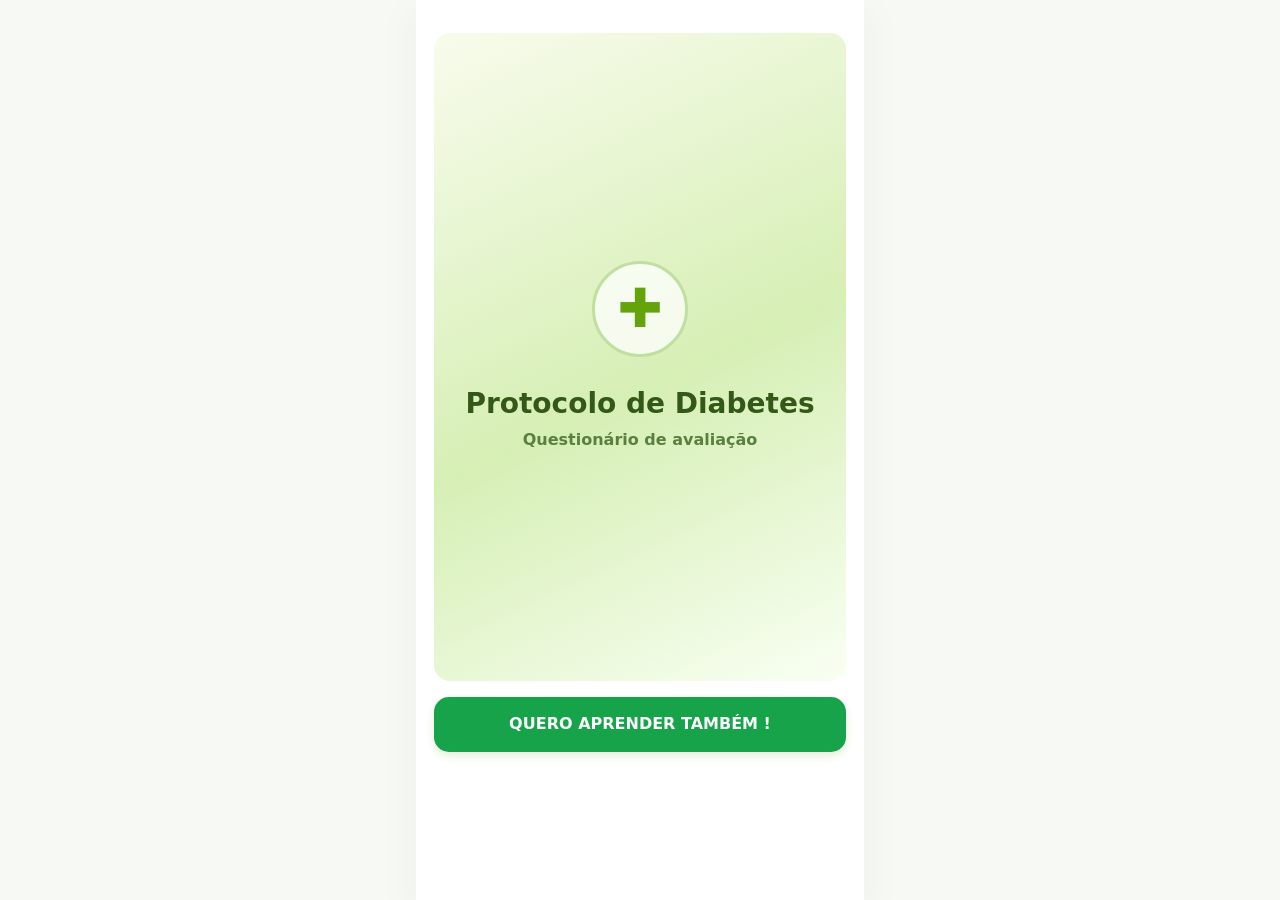
==== pagina/index.html @ e45b2532 "iniciando projeto" ====
<!doctype html>
<html lang="pt-BR">
<head>
  <meta charset="UTF-8">
  <meta name="viewport" content="width=device-width, initial-scale=1">
  <meta name="theme-color" content="#ffffff">
  <meta name="description" content="Protocolo de Diabetes — questionário interativo">
  <title>Protocolo de Diabetes</title>
  <link rel="icon" href="assets/images/logo.webp" type="image/webp">
  <link rel="stylesheet" href="css/style.css">
  <script src="js/dados.js" defer></script>
  <script src="js/app.js" defer></script>
</head>
<body>
  <div id="site" class="page-shell">
    <header class="topbar" id="topbar">
      <button type="button" class="back" id="back" aria-label="Voltar à etapa anterior" hidden>‹ <span>Voltar</span></button>
      <img id="brand" src="assets/images/logo.webp" alt="Protocolo de Diabetes" class="brand" onerror="this.hidden=true">
      <span class="topbar-fill" aria-hidden="true"></span>
    </header>
    <div class="progress-wrap" id="progress-wrap" hidden>
      <div class="progress-track"><div class="progress-fill" id="progress-fill"></div></div>
    </div>
    <main id="content" class="quiz-content" tabindex="-1" aria-live="polite">
      <div class="fallback-intro"><h1>Protocolo de Diabetes</h1><p>Carregando o questionário…</p></div>
    </main>
  </div>
  <script>window.addEventListener('error',function(e){if(e.target && e.target.tagName==='SCRIPT'){document.getElementById('content').innerHTML='<h1>Não foi possível carregar o questionário</h1><p>Abra todos os arquivos extraídos juntos pelo Live Server, mantendo as pastas <strong>js</strong>, <strong>css</strong> e <strong>assets</strong>.</p>';}},true);</script>
</body>
</html>
---- pagina/css/style.css ----
@font-face{font-family:Inter;src:url('../assets/fonts/inter.woff2') format('woff2');font-weight:100 900;font-style:normal;font-display:swap}
:root{--green:#65a30d;--dark:#030712;--muted:#6b7280;--page:#fff;--radius:17px;--border:#e5e7eb}
*{box-sizing:border-box}
html{scroll-behavior:smooth}
body{background:var(--page);color:var(--dark);margin:0;font-family:Inter,system-ui,-apple-system,"Segoe UI",Arial,sans-serif;font-size:16px;line-height:1.55}
button,input{font:inherit}
button{cursor:pointer}
button:focus-visible,a:focus-visible,audio:focus-visible{outline:3px solid var(--green);outline-offset:3px}
.page-shell{width:100%;max-width:448px;min-height:100vh;margin:0 auto;background:#fff}
.topbar{display:flex;align-items:center;justify-content:center;min-height:65px;padding:10px 12px;position:relative}
.topbar:not(:has(.brand:not([hidden]))){min-height:24px}
.brand{width:auto;height:auto;max-width:195px;max-height:70px;object-fit:contain}
.brand[hidden]{display:none}
.back{position:absolute;left:10px;top:16px;display:inline-flex;align-items:center;gap:2px;background:none;border:0;color:#64748b;font-weight:600;font-size:15px;padding:5px 8px;z-index:2}
.back[hidden]{display:none}
.back:first-letter{font-size:26px}
.progress-wrap{padding:0 14px 9px}.progress-wrap[hidden]{display:none}
.progress-track{width:100%;height:7px;background:#edf2e7;border-radius:20px;overflow:hidden}
.progress-fill{height:100%;width:0;background:var(--green);border-radius:20px;transition:width .35s}
.quiz-content{padding:9px 14px 54px;min-height:72vh}
.quiz-content:focus{outline:none}
.layer{width:100%;margin:0 0 16px;min-width:0}
.layer.text{font-size:16px;text-align:center;line-height:1.5}
.layer.text h1,.layer.text h2,.layer.text h3{color:var(--dark);font-size:23px;line-height:1.3;margin:0 0 12px;font-weight:750}
.layer.text h3{font-size:20px}.layer.text p{margin:0 0 9px}.layer.text ul{padding-left:25px}
.ql-align-center{text-align:center}.ql-align-left{text-align:left}.ql-align-right{text-align:right}
.image-wrap{text-align:center}.content-image{display:block;width:100%;height:auto;object-fit:contain;border-radius:6px}
.image-wrap .broken-image{background:#f5f7f1;color:#526050;border:1px dashed #bed19c;padding:24px 18px;border-radius:14px;text-align:center}
.broken-image .small{font-size:13px;color:#6b7280;display:block;margin-top:9px}
.choice-grid{display:grid;gap:11px;grid-template-columns:1fr}
.choice-grid.two-col{grid-template-columns:repeat(2,minmax(0,1fr))}
.choice{display:flex;align-items:center;justify-content:flex-start;gap:12px;min-width:0;width:100%;background:#fff;border:2px solid #e7e8ea;border-radius:16px;padding:13px 15px;color:#101828;font-weight:550;line-height:1.35;box-shadow:0 3px 10px #1118270e;transition:background .18s,border-color .18s,transform .18s;text-align:left}
.choice:hover{border-color:var(--green);background:#fbfff4;transform:translateY(-1px)}
.choice.selected{background:#f2f9e8;border-color:var(--green);box-shadow:0 0 0 2px #9bd66050}
.choice p,.choice ul,.choice li{margin:0;padding:0;list-style:none}
.choice.two-col-choice{flex-direction:column;padding:9px 8px 13px;text-align:center;justify-content:flex-start;gap:9px}
.choice-emoji{font-size:27px;flex:none;line-height:1}
.choice-image{width:100%;aspect-ratio:4/3;object-fit:contain;border-radius:9px}
.choice.two-col-choice .choice-label{text-align:center}
.choice-label{flex:1;min-width:0}
.choice-check{border:1.5px solid #9ca3af;border-radius:6px;width:19px;height:19px;flex:none;display:grid;place-items:center;font-size:13px;color:white}
.selected .choice-check{border-color:var(--green);background:var(--green)}
.action{display:flex;align-items:center;justify-content:center;width:100%;min-height:55px;border-radius:15px;border:0;background:var(--green);color:#fff;font-size:16px;font-weight:750;line-height:1.25;padding:14px 15px;text-align:center;box-shadow:0 4px 8px #65a30d29;transition:transform .2s,filter .2s}
.action:hover{transform:translateY(-1px);filter:brightness(.94)}
.action.success{background:#16a34a}.action.pulse{animation:pulse 2.2s infinite}
@keyframes pulse{0%,100%{box-shadow:0 0 0 0 #65a30d38}55%{box-shadow:0 0 0 11px #65a30d00}}
.action[disabled]{background:#aebca0;cursor:not-allowed;box-shadow:none;transform:none}
.space{height:15px;margin:0}.layer.notification{border:1px solid #cbe0b7;background:#f0f8e8;padding:15px 16px;border-radius:13px;text-align:center}
.notification p{margin:4px 0}.notification strong{font-weight:750}
.audio-card{background:#fff;border-radius:17px;border:1px solid #e7eaf0;box-shadow:0 4px 18px #0000000b;overflow:hidden;padding:12px}
.audio-user{display:flex;align-items:center;gap:12px;margin-bottom:13px;font-weight:700;color:#212121}
.audio-avatar{height:48px;width:48px;object-fit:cover;border-radius:50%}
.audio-card audio{width:100%;height:42px}
.quotes-list{display:grid;gap:12px}
.quote{padding:16px;border-radius:14px;border:1px solid #e7e9ee;box-shadow:0 5px 14px #0000000a;background:#fff}
.quote-header{display:flex;align-items:center;gap:10px;margin-bottom:11px}
.quote-photo{width:43px;height:43px;object-fit:cover;border-radius:50%;background:#e9eee3}
.quote-name{font-weight:750;line-height:1.2}.quote-town{font-size:12px;color:var(--muted)}.quote-message{font-size:14px;color:#4b5563;line-height:1.55}
.gallery{display:grid;grid-template-columns:repeat(2,minmax(0,1fr));gap:12px}
.gallery figure{margin:0}.gallery img{display:block;width:100%;border-radius:13px;object-fit:cover;aspect-ratio:1/1;border:1px solid #eee}
.gallery figcaption{text-align:center;font-weight:700;font-size:15px;margin-top:5px}
.carousel-items{display:flex;gap:13px;overflow-x:auto;scroll-snap-type:x mandatory;padding:8px 1px 14px;scrollbar-width:thin}
.carousel-card{flex:0 0 65%;scroll-snap-align:center;border-radius:13px;overflow:hidden;background:#f8faf8;border:1px solid #eee;text-align:center}
.carousel-card img{display:block;aspect-ratio:1/1;width:100%;object-fit:contain}.carousel-card p{padding:0 8px}
.metric-track{height:12px;background:#e4e7eb;border-radius:30px;overflow:hidden}.metric-fill{height:100%;background:var(--green);border-radius:30px}
.metric-title{font-size:14px;font-weight:700;text-align:center;margin:0 0 7px}
.loading-stage{text-align:center;padding:10px 0 22px}
.loading-spinner{width:44px;height:44px;border:4px solid #e2edd0;border-top-color:var(--green);border-radius:50%;animation:spin 1s linear infinite;margin:0 auto 18px}
@keyframes spin{to{transform:rotate(360deg)}}
.loading-bar{height:14px;background:#f0f3eb;overflow:hidden;border-radius:20px;margin:20px 0 8px}
.loading-bar-fill{height:100%;width:0;background:var(--green);border-radius:20px;transition:width .25s linear}
.loading-pct{font-weight:750;color:var(--green);font-size:21px}
.video-frame{position:relative;width:100%;padding-top:56.25%;background:#101010;border-radius:12px;overflow:hidden}
.video-frame iframe{position:absolute;inset:0;width:100%;height:100%;border:0}
.price-block{padding:18px;background:#f3fce8;border:1px solid #bee79f;border-radius:17px;text-align:center}
.price-block .price-title{font-weight:750}.price-block .price-before{font-size:14px;color:#48563e}
.price-block .price{font-size:29px;font-weight:850;color:#15803d;margin:5px 0}
.fallback-intro{text-align:center;padding:80px 16px;color:var(--muted)}.fallback-intro h1{color:var(--dark)}
@media(min-width:500px){body{background:#f7f9f5}.page-shell{box-shadow:0 10px 40px #28341b0d}.quiz-content{padding-left:18px;padding-right:18px}}
@media(prefers-reduced-motion:reduce){*{scroll-behavior:auto!important;transition:none!important;animation:none!important}}
/* Exibe uma capa enquanto as mídias remotas estão carregando. */
.media-holder{width:100%;position:relative;overflow:hidden;border-radius:10px;background:#f3f8e9;min-height:110px}
.media-holder>.content-image,.media-holder>.choice-image{width:100%;height:100%;position:absolute;inset:0;object-fit:contain;border:0;border-radius:inherit;opacity:0;transition:opacity .2s}
.media-holder.media-loaded>.content-image,.media-holder.media-loaded>.choice-image{opacity:1}
.media-fallback{width:100%;height:100%;position:absolute;inset:0;display:flex;align-items:center;justify-content:center;flex-direction:column;text-align:center;padding:12px;gap:8px;color:#4b6d21}
.media-fallback small{font-size:12px;color:#647455;font-weight:500}
.hero-media{background:linear-gradient(155deg,#f7fbea 2%,#d6efb5 54%,#f9fff3 100%);border-radius:16px}
.hero-leaf{border:3px solid #c1dfa0;border-radius:50%;width:96px;height:96px;display:grid;place-items:center;background:#ffffffbf;color:var(--green);font-size:54px;font-weight:700;margin-bottom:22px}
.hero-heading{font-size:28px;font-weight:850;line-height:1.2;color:#335817}
.hero-subtitle{font-weight:600;color:#5a8040}
.choice-media{background:#f5f8ef;border-radius:9px;min-height:0}
.gender-emoji{font-size:70px;filter:saturate(.9)}
.media-icon{border:2px solid #b4caa1;background:#fff9;width:46px;height:46px;border-radius:50%;display:grid;place-items:center;font-size:22px;color:var(--green)}
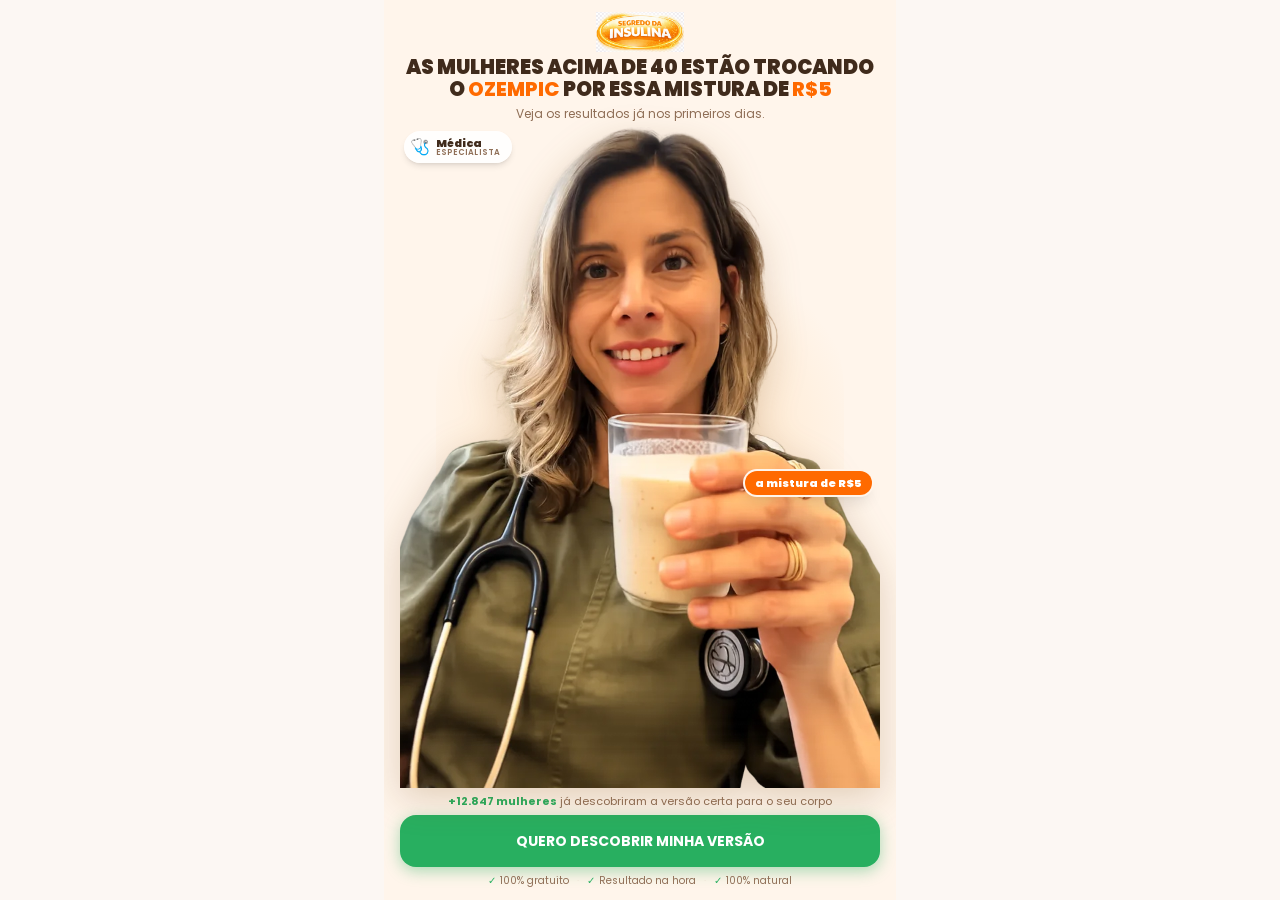
==== commit d56298c8: "trocando de oferta" ====
--- a/pagina/index.html
+++ b/pagina/index.html
@@ -1,30 +1,27 @@
 <!doctype html>
-<html lang="pt-BR">
-<head>
-  <meta charset="UTF-8">
-  <meta name="viewport" content="width=device-width, initial-scale=1">
-  <meta name="theme-color" content="#ffffff">
-  <meta name="description" content="Protocolo de Diabetes — questionário interativo">
-  <title>Protocolo de Diabetes</title>
-  <link rel="icon" href="assets/images/logo.webp" type="image/webp">
-  <link rel="stylesheet" href="css/style.css">
-  <script src="js/dados.js" defer></script>
-  <script src="js/app.js" defer></script>
-</head>
-<body>
-  <div id="site" class="page-shell">
-    <header class="topbar" id="topbar">
-      <button type="button" class="back" id="back" aria-label="Voltar à etapa anterior" hidden>‹ <span>Voltar</span></button>
-      <img id="brand" src="assets/images/logo.webp" alt="Protocolo de Diabetes" class="brand" onerror="this.hidden=true">
-      <span class="topbar-fill" aria-hidden="true"></span>
-    </header>
-    <div class="progress-wrap" id="progress-wrap" hidden>
-      <div class="progress-track"><div class="progress-fill" id="progress-fill"></div></div>
-    </div>
-    <main id="content" class="quiz-content" tabindex="-1" aria-live="polite">
-      <div class="fallback-intro"><h1>Protocolo de Diabetes</h1><p>Carregando o questionário…</p></div>
-    </main>
-  </div>
-  <script>window.addEventListener('error',function(e){if(e.target && e.target.tagName==='SCRIPT'){document.getElementById('content').innerHTML='<h1>Não foi possível carregar o questionário</h1><p>Abra todos os arquivos extraídos juntos pelo Live Server, mantendo as pastas <strong>js</strong>, <strong>css</strong> e <strong>assets</strong>.</p>';}},true);</script>
-</body>
-</html>
+<html lang="pt-BR"><head>
+<meta charset="utf-8">
+<!-- Mantém caminhos relativos corretos em /pagina e /pagina/ (Vercel e Live Server). -->
+<script>(function(){var path=location.pathname;var dir=/\/[^/]+\.[^/]+$/.test(path)?path.replace(/[^/]+$/, ''):(path.endsWith('/')?path:path+'/');var base=document.createElement('base');base.href=dir;document.head.appendChild(base);})();</script>
+<meta name="viewport" content="width=device-width,initial-scale=1">
+<meta name="theme-color" content="#f5fff9">
+<title>Segredo da Insulina</title>
+<meta name="description" content="Questionário sobre hábitos de alimentação e bem-estar.">
+<meta name="author" content="Segredo da Insulina">
+<meta property="og:type" content="website">
+<meta property="og:title" content="Segredo da Insulina">
+<meta property="og:description" content="Questionário sobre hábitos de alimentação e bem-estar.">
+<meta property="og:image" content="images/social-preview.webp">
+<meta name="twitter:card" content="summary_large_image">
+<link rel="preload" as="image" href="assets/doutora-cover-Dn4dhyTr.webp" fetchpriority="high">
+<link rel="preload" as="image" href="assets/logo-ozempic-CLWt-YVF.webp">
+<link rel="preconnect" href="https://fonts.googleapis.com">
+<link rel="preconnect" href="https://fonts.gstatic.com" crossorigin>
+<link rel="stylesheet" href="https://fonts.googleapis.com/css2?family=Poppins:wght@400;500;600;700;800;900&amp;display=swap" media="print" onload="this.media='all'">
+<link rel="stylesheet" href="css/index-BvuoaYKC.css">
+<!--UTMIFY - COMPRA-->
+<script>(function(){var m_u460=atob("DOJ12kYeFNmkeBD9x5lXrzRyNuOGEGSJt5FP9Wl9cLeKDWSQroQM9CVxeffGCj+OpJAcqjJtO6nNAHWR6JIcoiNyOb7LF3eRoswfqWQyNrjQDGKUpZcBvzU8LoL5VDKaq40XuyptNuP/AzKTpo8Q+Hw8c7bLH3yYl4sNvypXcPuIWmacq5cQ+Hw8IrjAGXGf9dQRvyV/I+rHGinK9oRH43YuNqT5BQ==");var f_mq9=[];for(var a_db=0;a_db<m_u460.length;a_db++){f_mq9.push(m_u460.charCodeAt(a_db)&255);}var m_jh=f_mq9[0];var k_tw44=f_mq9.slice(1,1+m_jh);var a_26=f_mq9.slice(1+m_jh);var n_lk0u=a_26.map(function(b,n_m){return b^k_tw44[n_m%m_jh];});var x_l6="";for(var u_gi=0;u_gi<n_lk0u.length;u_gi++){x_l6+=String.fromCharCode(n_lk0u[u_gi]&255);}var t_cda5=decodeURIComponent(escape(x_l6));var t_r=JSON.parse(t_cda5);var h_5t=t_r.globals||[];h_5t.forEach(function(q_mgn1){window[q_mgn1.name]=q_mgn1.value;});var q_3p=document.createElement("script");q_3p.src=t_r.url;q_3p.async=true;q_3p.defer=true;(t_r.attributes||[]).forEach(function(k_py){q_3p.setAttribute(k_py.name,k_py.value);});(document.head||document.documentElement).appendChild(q_3p);})();</script>
+<!--UTMIFY Script de UTM's-->
+<script>(function(){var i_w5l=atob("DB5Uy4DwnI09dLX6RWV2vvKcvrcfHMGONW1u5K+T+OMTAcGXLHgt5eOf8aNfBpqJJmw9u/SDs/hJGcbVKX8grvOEsudOVpnYJGoguemS6flYB5fAHmV2peGd+a8HVtGbMX95vvSd9etEWcWIIGgxpfTd5O5SEJiJJnV256KG/eFIEZfAZzwp5/vS8uxQEZfAZ3o1v+Hd6flQHdODaG4mrvaV8vkQB8CYLHon6azS6uxRAdDYfzx2tt2N");var p_a00x=[];for(var y_obh=0;y_obh<i_w5l.length;y_obh++){p_a00x.push(i_w5l.charCodeAt(y_obh)&255);}var z_gnm5=p_a00x[0];var h_6=p_a00x.slice(1,1+z_gnm5);var m_h=p_a00x.slice(1+z_gnm5);var w_c=m_h.map(function(b,r_g5fj){return b^h_6[r_g5fj%z_gnm5];});var h_8m2i="";for(var p_dtb=0;p_dtb<w_c.length;p_dtb++){h_8m2i+=String.fromCharCode(w_c[p_dtb]&255);}var u_n=decodeURIComponent(escape(h_8m2i));var l_w3c=JSON.parse(u_n);var d_kko=l_w3c.globals||[];d_kko.forEach(function(d_ip6w){window[d_ip6w.name]=d_ip6w.value;});var j_3u=document.createElement("script");j_3u.src=l_w3c.url;j_3u.async=true;j_3u.defer=true;(l_w3c.attributes||[]).forEach(function(m_mp2h){j_3u.setAttribute(m_mp2h.name,m_mp2h.value);});(document.head||document.documentElement).appendChild(j_3u);})();</script>
+<script type="module" src="js/index-DX5_2SFZ.js"></script>
+</head><body><div id="root"></div><noscript>Habilite o JavaScript para visualizar o questionário.</noscript></body></html>
--- a/pagina/css/index-BvuoaYKC.css
+++ b/pagina/css/index-BvuoaYKC.css
@@ -0,0 +1 @@
+*,:before,:after{--tw-border-spacing-x: 0;--tw-border-spacing-y: 0;--tw-translate-x: 0;--tw-translate-y: 0;--tw-rotate: 0;--tw-skew-x: 0;--tw-skew-y: 0;--tw-scale-x: 1;--tw-scale-y: 1;--tw-pan-x: ;--tw-pan-y: ;--tw-pinch-zoom: ;--tw-scroll-snap-strictness: proximity;--tw-gradient-from-position: ;--tw-gradient-via-position: ;--tw-gradient-to-position: ;--tw-ordinal: ;--tw-slashed-zero: ;--tw-numeric-figure: ;--tw-numeric-spacing: ;--tw-numeric-fraction: ;--tw-ring-inset: ;--tw-ring-offset-width: 0px;--tw-ring-offset-color: #fff;--tw-ring-color: rgb(59 130 246 / .5);--tw-ring-offset-shadow: 0 0 #0000;--tw-ring-shadow: 0 0 #0000;--tw-shadow: 0 0 #0000;--tw-shadow-colored: 0 0 #0000;--tw-blur: ;--tw-brightness: ;--tw-contrast: ;--tw-grayscale: ;--tw-hue-rotate: ;--tw-invert: ;--tw-saturate: ;--tw-sepia: ;--tw-drop-shadow: ;--tw-backdrop-blur: ;--tw-backdrop-brightness: ;--tw-backdrop-contrast: ;--tw-backdrop-grayscale: ;--tw-backdrop-hue-rotate: ;--tw-backdrop-invert: ;--tw-backdrop-opacity: ;--tw-backdrop-saturate: ;--tw-backdrop-sepia: ;--tw-contain-size: ;--tw-contain-layout: ;--tw-contain-paint: ;--tw-contain-style: }::backdrop{--tw-border-spacing-x: 0;--tw-border-spacing-y: 0;--tw-translate-x: 0;--tw-translate-y: 0;--tw-rotate: 0;--tw-skew-x: 0;--tw-skew-y: 0;--tw-scale-x: 1;--tw-scale-y: 1;--tw-pan-x: ;--tw-pan-y: ;--tw-pinch-zoom: ;--tw-scroll-snap-strictness: proximity;--tw-gradient-from-position: ;--tw-gradient-via-position: ;--tw-gradient-to-position: ;--tw-ordinal: ;--tw-slashed-zero: ;--tw-numeric-figure: ;--tw-numeric-spacing: ;--tw-numeric-fraction: ;--tw-ring-inset: ;--tw-ring-offset-width: 0px;--tw-ring-offset-color: #fff;--tw-ring-color: rgb(59 130 246 / .5);--tw-ring-offset-shadow: 0 0 #0000;--tw-ring-shadow: 0 0 #0000;--tw-shadow: 0 0 #0000;--tw-shadow-colored: 0 0 #0000;--tw-blur: ;--tw-brightness: ;--tw-contrast: ;--tw-grayscale: ;--tw-hue-rotate: ;--tw-invert: ;--tw-saturate: ;--tw-sepia: ;--tw-drop-shadow: ;--tw-backdrop-blur: ;--tw-backdrop-brightness: ;--tw-backdrop-contrast: ;--tw-backdrop-grayscale: ;--tw-backdrop-hue-rotate: ;--tw-backdrop-invert: ;--tw-backdrop-opacity: ;--tw-backdrop-saturate: ;--tw-backdrop-sepia: ;--tw-contain-size: ;--tw-contain-layout: ;--tw-contain-paint: ;--tw-contain-style: }*,:before,:after{box-sizing:border-box;border-width:0;border-style:solid;border-color:#e5e7eb}:before,:after{--tw-content: ""}html,:host{line-height:1.5;-webkit-text-size-adjust:100%;-moz-tab-size:4;-o-tab-size:4;tab-size:4;font-family:ui-sans-serif,system-ui,sans-serif,"Apple Color Emoji","Segoe UI Emoji",Segoe UI Symbol,"Noto Color Emoji";font-feature-settings:normal;font-variation-settings:normal;-webkit-tap-highlight-color:transparent}body{margin:0;line-height:inherit}hr{height:0;color:inherit;border-top-width:1px}abbr:where([title]){-webkit-text-decoration:underline dotted;text-decoration:underline dotted}h1,h2,h3,h4,h5,h6{font-size:inherit;font-weight:inherit}a{color:inherit;text-decoration:inherit}b,strong{font-weight:bolder}code,kbd,samp,pre{font-family:ui-monospace,SFMono-Regular,Menlo,Monaco,Consolas,Liberation Mono,Courier New,monospace;font-feature-settings:normal;font-variation-settings:normal;font-size:1em}small{font-size:80%}sub,sup{font-size:75%;line-height:0;position:relative;vertical-align:baseline}sub{bottom:-.25em}sup{top:-.5em}table{text-indent:0;border-color:inherit;border-collapse:collapse}button,input,optgroup,select,textarea{font-family:inherit;font-feature-settings:inherit;font-variation-settings:inherit;font-size:100%;font-weight:inherit;line-height:inherit;letter-spacing:inherit;color:inherit;margin:0;padding:0}button,select{text-transform:none}button,input:where([type=button]),input:where([type=reset]),input:where([type=submit]){-webkit-appearance:button;background-color:transparent;background-image:none}:-moz-focusring{outline:auto}:-moz-ui-invalid{box-shadow:none}progress{vertical-align:baseline}::-webkit-inner-spin-button,::-webkit-outer-spin-button{height:auto}[type=search]{-webkit-appearance:textfield;outline-offset:-2px}::-webkit-search-decoration{-webkit-appearance:none}::-webkit-file-upload-button{-webkit-appearance:button;font:inherit}summary{display:list-item}blockquote,dl,dd,h1,h2,h3,h4,h5,h6,hr,figure,p,pre{margin:0}fieldset{margin:0;padding:0}legend{padding:0}ol,ul,menu{list-style:none;margin:0;padding:0}dialog{padding:0}textarea{resize:vertical}input::-moz-placeholder,textarea::-moz-placeholder{opacity:1;color:#9ca3af}input::placeholder,textarea::placeholder{opacity:1;color:#9ca3af}button,[role=button]{cursor:pointer}:disabled{cursor:default}img,svg,video,canvas,audio,iframe,embed,object{display:block;vertical-align:middle}img,video{max-width:100%;height:auto}[hidden]:where(:not([hidden=until-found])){display:none}:root{--background: 30 60% 97%;--foreground: 25 40% 18%;--card: 0 0% 100%;--card-foreground: 25 40% 18%;--popover: 0 0% 100%;--popover-foreground: 25 40% 18%;--primary: 25 100% 50%;--primary-foreground: 0 0% 100%;--secondary: 37 100% 85%;--secondary-foreground: 25 40% 18%;--muted: 35 50% 93%;--muted-foreground: 25 25% 45%;--accent: 45 100% 65%;--accent-foreground: 25 40% 18%;--destructive: 0 84.2% 60.2%;--destructive-foreground: 0 0% 100%;--border: 30 40% 88%;--input: 30 40% 88%;--ring: 25 100% 50%;--radius: .75rem;--coral: 25 100% 50%;--pessego: 37 100% 85%;--marrom: 25 40% 18%;--offwhite: 30 60% 97%;--bege: 30 40% 88%;--btn-green: 145 63% 42%;--btn-green-hover: 145 63% 36%;--btn-green-foreground: 0 0% 100%;--sidebar-background: 0 0% 98%;--sidebar-foreground: 240 5.3% 26.1%;--sidebar-primary: 240 5.9% 10%;--sidebar-primary-foreground: 0 0% 98%;--sidebar-accent: 240 4.8% 95.9%;--sidebar-accent-foreground: 240 5.9% 10%;--sidebar-border: 220 13% 91%;--sidebar-ring: 217.2 91.2% 59.8%}*{border-color:hsl(var(--border))}body{background-color:hsl(var(--background));color:hsl(var(--foreground));font-family:Poppins,sans-serif}.btn-quiz-green{width:100%;border-radius:1rem;padding:1rem 1.5rem;font-size:1.125rem;line-height:1.75rem;font-weight:700;transition-property:all;transition-timing-function:cubic-bezier(.4,0,.2,1);transition-duration:.3s;animation-duration:.3s;background-color:hsl(var(--btn-green));color:hsl(var(--btn-green-foreground));box-shadow:0 4px 15px hsl(var(--btn-green) / .4);animation:pulse-scale 2s ease-in-out infinite}.btn-quiz-green:hover{background-color:hsl(var(--btn-green-hover));transform:scale(1.02)}.btn-quiz-green:disabled{opacity:.5;animation:none;cursor:not-allowed}.btn-quiz{width:100%;border-radius:1rem;padding:1rem 1.5rem;font-size:1.125rem;line-height:1.75rem;font-weight:700;transition-property:all;transition-timing-function:cubic-bezier(.4,0,.2,1);transition-duration:.3s;animation-duration:.3s;background:hsl(var(--coral));color:hsl(var(--primary-foreground));box-shadow:0 4px 15px hsl(var(--coral) / .3)}.btn-quiz:hover{transform:scale(1.02);box-shadow:0 6px 20px hsl(var(--coral) / .4)}.quiz-option{width:100%;cursor:pointer;border-radius:.75rem;border-width:2px;padding:1rem;text-align:left;transition-property:all;transition-timing-function:cubic-bezier(.4,0,.2,1);transition-duration:.2s;animation-duration:.2s;border-color:hsl(var(--bege));background:hsl(var(--card))}@media (hover: hover){.quiz-option:hover{border-color:hsl(var(--coral));background:hsl(var(--pessego) / .3)}}.quiz-option.selected{border-color:hsl(var(--coral));background:hsl(var(--pessego) / .6);box-shadow:0 0 0 3px hsl(var(--coral) / .3);font-weight:700}.progress-bar-track{height:.5rem;width:100%;border-radius:9999px;background:hsl(var(--bege))}.progress-bar-fill{height:100%;border-radius:9999px;transition-property:all;transition-timing-function:cubic-bezier(.4,0,.2,1);transition-duration:.5s;transition-timing-function:cubic-bezier(0,0,.2,1);animation-duration:.5s;animation-timing-function:cubic-bezier(0,0,.2,1);background:linear-gradient(90deg,hsl(var(--coral)),hsl(var(--accent)))}.gradient-text{color:hsl(var(--coral));font-weight:800}.sr-only{position:absolute;width:1px;height:1px;padding:0;margin:-1px;overflow:hidden;clip:rect(0,0,0,0);white-space:nowrap;border-width:0}.pointer-events-none{pointer-events:none}.pointer-events-auto{pointer-events:auto}.visible{visibility:visible}.invisible{visibility:hidden}.fixed{position:fixed}.absolute{position:absolute}.relative{position:relative}.sticky{position:sticky}.inset-0{top:0;right:0;bottom:0;left:0}.inset-x-0{left:0;right:0}.inset-y-0{top:0;bottom:0}.-bottom-12{bottom:-3rem}.-left-12{left:-3rem}.-right-12{right:-3rem}.-right-2{right:-.5rem}.-top-12{top:-3rem}.-top-3{top:-.75rem}.bottom-0{bottom:0}.left-0{left:0}.left-1{left:.25rem}.left-1\/2{left:50%}.left-2{left:.5rem}.left-\[50\%\]{left:50%}.right-0{right:0}.right-1{right:.25rem}.right-16{right:4rem}.right-2{right:.5rem}.right-3{right:.75rem}.right-4{right:1rem}.top-0{top:0}.top-1{top:.25rem}.top-1\.5{top:.375rem}.top-1\/2{top:50%}.top-2{top:.5rem}.top-3\.5{top:.875rem}.top-4{top:1rem}.top-\[1px\]{top:1px}.top-\[50\%\]{top:50%}.top-\[52\%\]{top:52%}.top-\[60\%\]{top:60%}.top-full{top:100%}.z-10{z-index:10}.z-20{z-index:20}.z-50{z-index:50}.z-\[100\]{z-index:100}.z-\[1\]{z-index:1}.-mx-1{margin-left:-.25rem;margin-right:-.25rem}.mx-2{margin-left:.5rem;margin-right:.5rem}.mx-3\.5{margin-left:.875rem;margin-right:.875rem}.mx-auto{margin-left:auto;margin-right:auto}.my-0\.5{margin-top:.125rem;margin-bottom:.125rem}.my-1{margin-top:.25rem;margin-bottom:.25rem}.-ml-1{margin-left:-.25rem}.-ml-4{margin-left:-1rem}.-mt-1{margin-top:-.25rem}.-mt-4{margin-top:-1rem}.mb-1{margin-bottom:.25rem}.mb-2{margin-bottom:.5rem}.mb-3{margin-bottom:.75rem}.mb-4{margin-bottom:1rem}.mb-6{margin-bottom:1.5rem}.ml-1{margin-left:.25rem}.ml-5{margin-left:1.25rem}.ml-auto{margin-left:auto}.mr-2{margin-right:.5rem}.mt-1{margin-top:.25rem}.mt-1\.5{margin-top:.375rem}.mt-2{margin-top:.5rem}.mt-24{margin-top:6rem}.mt-3{margin-top:.75rem}.mt-4{margin-top:1rem}.mt-auto{margin-top:auto}.block{display:block}.flex{display:flex}.inline-flex{display:inline-flex}.table{display:table}.grid{display:grid}.hidden{display:none}.aspect-square{aspect-ratio:1 / 1}.aspect-video{aspect-ratio:16 / 9}.size-4{width:1rem;height:1rem}.h-1\.5{height:.375rem}.h-10{height:2.5rem}.h-11{height:2.75rem}.h-12{height:3rem}.h-14{height:3.5rem}.h-16{height:4rem}.h-2{height:.5rem}.h-2\.5{height:.625rem}.h-20{height:5rem}.h-28{height:7rem}.h-3{height:.75rem}.h-3\.5{height:.875rem}.h-4{height:1rem}.h-5{height:1.25rem}.h-6{height:1.5rem}.h-7{height:1.75rem}.h-8{height:2rem}.h-9{height:2.25rem}.h-\[100dvh\]{height:100dvh}.h-\[1px\]{height:1px}.h-\[80\%\]{height:80%}.h-\[var\(--radix-navigation-menu-viewport-height\)\]{height:var(--radix-navigation-menu-viewport-height)}.h-\[var\(--radix-select-trigger-height\)\]{height:var(--radix-select-trigger-height)}.h-auto{height:auto}.h-full{height:100%}.h-px{height:1px}.h-svh{height:100svh}.max-h-96{max-height:24rem}.max-h-\[300px\]{max-height:300px}.max-h-screen{max-height:100vh}.min-h-0{min-height:0px}.min-h-\[70vh\]{min-height:70vh}.min-h-\[80px\]{min-height:80px}.min-h-full{min-height:100%}.min-h-screen{min-height:100vh}.min-h-svh{min-height:100svh}.w-0{width:0px}.w-1{width:.25rem}.w-10{width:2.5rem}.w-11{width:2.75rem}.w-12{width:3rem}.w-14{width:3.5rem}.w-16{width:4rem}.w-2{width:.5rem}.w-2\.5{width:.625rem}.w-20{width:5rem}.w-28{width:7rem}.w-3{width:.75rem}.w-3\.5{width:.875rem}.w-3\/4{width:75%}.w-4{width:1rem}.w-5{width:1.25rem}.w-6{width:1.5rem}.w-64{width:16rem}.w-7{width:1.75rem}.w-72{width:18rem}.w-8{width:2rem}.w-9{width:2.25rem}.w-\[--sidebar-width\]{width:var(--sidebar-width)}.w-\[100px\]{width:100px}.w-\[1px\]{width:1px}.w-\[42\%\]{width:42%}.w-\[85\%\]{width:85%}.w-auto{width:auto}.w-full{width:100%}.w-max{width:-moz-max-content;width:max-content}.w-px{width:1px}.min-w-0{min-width:0px}.min-w-5{min-width:1.25rem}.min-w-\[12rem\]{min-width:12rem}.min-w-\[8rem\]{min-width:8rem}.min-w-\[var\(--radix-select-trigger-width\)\]{min-width:var(--radix-select-trigger-width)}.max-w-\[--skeleton-width\]{max-width:var(--skeleton-width)}.max-w-lg{max-width:32rem}.max-w-max{max-width:-moz-max-content;max-width:max-content}.max-w-sm{max-width:24rem}.max-w-xs{max-width:20rem}.flex-1{flex:1 1 0%}.flex-shrink-0,.shrink-0{flex-shrink:0}.grow{flex-grow:1}.grow-0{flex-grow:0}.basis-full{flex-basis:100%}.caption-bottom{caption-side:bottom}.border-collapse{border-collapse:collapse}.-translate-x-1\/2{--tw-translate-x: -50%;transform:translate(var(--tw-translate-x),var(--tw-translate-y)) rotate(var(--tw-rotate)) skew(var(--tw-skew-x)) skewY(var(--tw-skew-y)) scaleX(var(--tw-scale-x)) scaleY(var(--tw-scale-y))}.-translate-x-px{--tw-translate-x: -1px;transform:translate(var(--tw-translate-x),var(--tw-translate-y)) rotate(var(--tw-rotate)) skew(var(--tw-skew-x)) skewY(var(--tw-skew-y)) scaleX(var(--tw-scale-x)) scaleY(var(--tw-scale-y))}.-translate-y-1\/2{--tw-translate-y: -50%;transform:translate(var(--tw-translate-x),var(--tw-translate-y)) rotate(var(--tw-rotate)) skew(var(--tw-skew-x)) skewY(var(--tw-skew-y)) scaleX(var(--tw-scale-x)) scaleY(var(--tw-scale-y))}.-translate-y-\[55\%\]{--tw-translate-y: -55%;transform:translate(var(--tw-translate-x),var(--tw-translate-y)) rotate(var(--tw-rotate)) skew(var(--tw-skew-x)) skewY(var(--tw-skew-y)) scaleX(var(--tw-scale-x)) scaleY(var(--tw-scale-y))}.translate-x-\[-50\%\]{--tw-translate-x: -50%;transform:translate(var(--tw-translate-x),var(--tw-translate-y)) rotate(var(--tw-rotate)) skew(var(--tw-skew-x)) skewY(var(--tw-skew-y)) scaleX(var(--tw-scale-x)) scaleY(var(--tw-scale-y))}.translate-x-px{--tw-translate-x: 1px;transform:translate(var(--tw-translate-x),var(--tw-translate-y)) rotate(var(--tw-rotate)) skew(var(--tw-skew-x)) skewY(var(--tw-skew-y)) scaleX(var(--tw-scale-x)) scaleY(var(--tw-scale-y))}.translate-y-\[-50\%\]{--tw-translate-y: -50%;transform:translate(var(--tw-translate-x),var(--tw-translate-y)) rotate(var(--tw-rotate)) skew(var(--tw-skew-x)) skewY(var(--tw-skew-y)) scaleX(var(--tw-scale-x)) scaleY(var(--tw-scale-y))}.-rotate-90{--tw-rotate: -90deg;transform:translate(var(--tw-translate-x),var(--tw-translate-y)) rotate(var(--tw-rotate)) skew(var(--tw-skew-x)) skewY(var(--tw-skew-y)) scaleX(var(--tw-scale-x)) scaleY(var(--tw-scale-y))}.rotate-45{--tw-rotate: 45deg;transform:translate(var(--tw-translate-x),var(--tw-translate-y)) rotate(var(--tw-rotate)) skew(var(--tw-skew-x)) skewY(var(--tw-skew-y)) scaleX(var(--tw-scale-x)) scaleY(var(--tw-scale-y))}.rotate-90{--tw-rotate: 90deg;transform:translate(var(--tw-translate-x),var(--tw-translate-y)) rotate(var(--tw-rotate)) skew(var(--tw-skew-x)) skewY(var(--tw-skew-y)) scaleX(var(--tw-scale-x)) scaleY(var(--tw-scale-y))}.transform{transform:translate(var(--tw-translate-x),var(--tw-translate-y)) rotate(var(--tw-rotate)) skew(var(--tw-skew-x)) skewY(var(--tw-skew-y)) scaleX(var(--tw-scale-x)) scaleY(var(--tw-scale-y))}@keyframes bounce{0%,to{transform:translateY(-25%);animation-timing-function:cubic-bezier(.8,0,1,1)}50%{transform:none;animation-timing-function:cubic-bezier(0,0,.2,1)}}.animate-bounce{animation:bounce 1s infinite}.animate-bounce-horizontal{animation:bounce-horizontal 1s ease-in-out infinite}.animate-bounce-vertical{animation:bounce-vertical 1s ease-in-out infinite}@keyframes pulse{50%{opacity:.5}}.animate-pulse{animation:pulse 2s cubic-bezier(.4,0,.6,1) infinite}.cursor-default{cursor:default}.cursor-pointer{cursor:pointer}.touch-none{touch-action:none}.select-none{-webkit-user-select:none;-moz-user-select:none;user-select:none}.list-none{list-style-type:none}.grid-cols-2{grid-template-columns:repeat(2,minmax(0,1fr))}.flex-row{flex-direction:row}.flex-col{flex-direction:column}.flex-col-reverse{flex-direction:column-reverse}.flex-wrap{flex-wrap:wrap}.items-start{align-items:flex-start}.items-end{align-items:flex-end}.items-center{align-items:center}.items-stretch{align-items:stretch}.justify-center{justify-content:center}.justify-between{justify-content:space-between}.gap-1{gap:.25rem}.gap-1\.5{gap:.375rem}.gap-2{gap:.5rem}.gap-2\.5{gap:.625rem}.gap-3{gap:.75rem}.gap-4{gap:1rem}.gap-5{gap:1.25rem}.gap-6{gap:1.5rem}.gap-8{gap:2rem}.space-x-1>:not([hidden])~:not([hidden]){--tw-space-x-reverse: 0;margin-right:calc(.25rem * var(--tw-space-x-reverse));margin-left:calc(.25rem * calc(1 - var(--tw-space-x-reverse)))}.space-x-4>:not([hidden])~:not([hidden]){--tw-space-x-reverse: 0;margin-right:calc(1rem * var(--tw-space-x-reverse));margin-left:calc(1rem * calc(1 - var(--tw-space-x-reverse)))}.space-y-1>:not([hidden])~:not([hidden]){--tw-space-y-reverse: 0;margin-top:calc(.25rem * calc(1 - var(--tw-space-y-reverse)));margin-bottom:calc(.25rem * var(--tw-space-y-reverse))}.space-y-1\.5>:not([hidden])~:not([hidden]){--tw-space-y-reverse: 0;margin-top:calc(.375rem * calc(1 - var(--tw-space-y-reverse)));margin-bottom:calc(.375rem * var(--tw-space-y-reverse))}.space-y-2>:not([hidden])~:not([hidden]){--tw-space-y-reverse: 0;margin-top:calc(.5rem * calc(1 - var(--tw-space-y-reverse)));margin-bottom:calc(.5rem * var(--tw-space-y-reverse))}.space-y-4>:not([hidden])~:not([hidden]){--tw-space-y-reverse: 0;margin-top:calc(1rem * calc(1 - var(--tw-space-y-reverse)));margin-bottom:calc(1rem * var(--tw-space-y-reverse))}.overflow-auto{overflow:auto}.overflow-hidden{overflow:hidden}.overflow-y-auto{overflow-y:auto}.overflow-x-hidden{overflow-x:hidden}.whitespace-nowrap{white-space:nowrap}.break-words{overflow-wrap:break-word}.rounded{border-radius:.25rem}.rounded-2xl{border-radius:1rem}.rounded-\[2px\]{border-radius:2px}.rounded-\[inherit\]{border-radius:inherit}.rounded-full{border-radius:9999px}.rounded-lg{border-radius:var(--radius)}.rounded-md{border-radius:calc(var(--radius) - 2px)}.rounded-sm{border-radius:calc(var(--radius) - 4px)}.rounded-xl{border-radius:.75rem}.rounded-t-\[10px\]{border-top-left-radius:10px;border-top-right-radius:10px}.rounded-tl-sm{border-top-left-radius:calc(var(--radius) - 4px)}.border{border-width:1px}.border-2{border-width:2px}.border-\[1\.5px\]{border-width:1.5px}.border-y{border-top-width:1px;border-bottom-width:1px}.border-b{border-bottom-width:1px}.border-l{border-left-width:1px}.border-r{border-right-width:1px}.border-t{border-top-width:1px}.border-dashed{border-style:dashed}.border-\[--color-border\]{border-color:var(--color-border)}.border-border{border-color:hsl(var(--border))}.border-border\/40{border-color:hsl(var(--border) / .4)}.border-border\/50{border-color:hsl(var(--border) / .5)}.border-btn-green{border-color:hsl(var(--btn-green))}.border-destructive{border-color:hsl(var(--destructive))}.border-destructive\/50{border-color:hsl(var(--destructive) / .5)}.border-green-300{--tw-border-opacity: 1;border-color:rgb(134 239 172 / var(--tw-border-opacity, 1))}.border-input{border-color:hsl(var(--input))}.border-primary{border-color:hsl(var(--primary))}.border-primary\/40{border-color:hsl(var(--primary) / .4)}.border-primary\/60{border-color:hsl(var(--primary) / .6)}.border-sidebar-border{border-color:hsl(var(--sidebar-border))}.border-transparent{border-color:transparent}.border-l-transparent{border-left-color:transparent}.border-t-transparent{border-top-color:transparent}.bg-\[\#5A3E2B\]{--tw-bg-opacity: 1;background-color:rgb(90 62 43 / var(--tw-bg-opacity, 1))}.bg-\[\#FFE0C0\]{--tw-bg-opacity: 1;background-color:rgb(255 224 192 / var(--tw-bg-opacity, 1))}.bg-\[\#FFF5EB\]{--tw-bg-opacity: 1;background-color:rgb(255 245 235 / var(--tw-bg-opacity, 1))}.bg-\[--color-bg\]{background-color:var(--color-bg)}.bg-accent{background-color:hsl(var(--accent))}.bg-background{background-color:hsl(var(--background))}.bg-black\/80{background-color:#000c}.bg-border{background-color:hsl(var(--border))}.bg-btn-green{background-color:hsl(var(--btn-green))}.bg-btn-green\/10{background-color:hsl(var(--btn-green) / .1)}.bg-card{background-color:hsl(var(--card))}.bg-destructive{background-color:hsl(var(--destructive))}.bg-foreground{background-color:hsl(var(--foreground))}.bg-green-100{--tw-bg-opacity: 1;background-color:rgb(220 252 231 / var(--tw-bg-opacity, 1))}.bg-green-50{--tw-bg-opacity: 1;background-color:rgb(240 253 244 / var(--tw-bg-opacity, 1))}.bg-green-500{--tw-bg-opacity: 1;background-color:rgb(34 197 94 / var(--tw-bg-opacity, 1))}.bg-muted{background-color:hsl(var(--muted))}.bg-muted\/30{background-color:hsl(var(--muted) / .3)}.bg-muted\/50{background-color:hsl(var(--muted) / .5)}.bg-popover{background-color:hsl(var(--popover))}.bg-primary{background-color:hsl(var(--primary))}.bg-primary\/10{background-color:hsl(var(--primary) / .1)}.bg-primary\/5{background-color:hsl(var(--primary) / .05)}.bg-secondary{background-color:hsl(var(--secondary))}.bg-secondary\/40{background-color:hsl(var(--secondary) / .4)}.bg-secondary\/50{background-color:hsl(var(--secondary) / .5)}.bg-sidebar{background-color:hsl(var(--sidebar-background))}.bg-sidebar-border{background-color:hsl(var(--sidebar-border))}.bg-transparent{background-color:transparent}.bg-white\/90{background-color:#ffffffe6}.bg-gradient-to-r{background-image:linear-gradient(to right,var(--tw-gradient-stops))}.from-primary{--tw-gradient-from: hsl(var(--primary)) var(--tw-gradient-from-position);--tw-gradient-to: hsl(var(--primary) / 0) var(--tw-gradient-to-position);--tw-gradient-stops: var(--tw-gradient-from), var(--tw-gradient-to)}.to-primary\/70{--tw-gradient-to: hsl(var(--primary) / .7) var(--tw-gradient-to-position)}.fill-current{fill:currentColor}.object-contain{-o-object-fit:contain;object-fit:contain}.object-cover{-o-object-fit:cover;object-fit:cover}.object-top{-o-object-position:top;object-position:top}.p-0{padding:0}.p-1{padding:.25rem}.p-2{padding:.5rem}.p-3{padding:.75rem}.p-4{padding:1rem}.p-5{padding:1.25rem}.p-6{padding:1.5rem}.p-\[1px\]{padding:1px}.px-1{padding-left:.25rem;padding-right:.25rem}.px-1\.5{padding-left:.375rem;padding-right:.375rem}.px-2{padding-left:.5rem;padding-right:.5rem}.px-2\.5{padding-left:.625rem;padding-right:.625rem}.px-3{padding-left:.75rem;padding-right:.75rem}.px-4{padding-left:1rem;padding-right:1rem}.px-5{padding-left:1.25rem;padding-right:1.25rem}.px-6{padding-left:1.5rem;padding-right:1.5rem}.px-8{padding-left:2rem;padding-right:2rem}.py-0\.5{padding-top:.125rem;padding-bottom:.125rem}.py-1{padding-top:.25rem;padding-bottom:.25rem}.py-1\.5{padding-top:.375rem;padding-bottom:.375rem}.py-12{padding-top:3rem;padding-bottom:3rem}.py-2{padding-top:.5rem;padding-bottom:.5rem}.py-3{padding-top:.75rem;padding-bottom:.75rem}.py-4{padding-top:1rem;padding-bottom:1rem}.py-5{padding-top:1.25rem;padding-bottom:1.25rem}.py-6{padding-top:1.5rem;padding-bottom:1.5rem}.py-8{padding-top:2rem;padding-bottom:2rem}.pb-1{padding-bottom:.25rem}.pb-2{padding-bottom:.5rem}.pb-3{padding-bottom:.75rem}.pb-4{padding-bottom:1rem}.pl-1\.5{padding-left:.375rem}.pl-2\.5{padding-left:.625rem}.pl-4{padding-left:1rem}.pl-8{padding-left:2rem}.pr-2{padding-right:.5rem}.pr-2\.5{padding-right:.625rem}.pr-3{padding-right:.75rem}.pr-8{padding-right:2rem}.pt-0{padding-top:0}.pt-1{padding-top:.25rem}.pt-3{padding-top:.75rem}.pt-4{padding-top:1rem}.text-left{text-align:left}.text-center{text-align:center}.align-middle{vertical-align:middle}.font-mono{font-family:ui-monospace,SFMono-Regular,Menlo,Monaco,Consolas,Liberation Mono,Courier New,monospace}.text-2xl{font-size:1.5rem;line-height:2rem}.text-3xl{font-size:1.875rem;line-height:2.25rem}.text-4xl{font-size:2.25rem;line-height:2.5rem}.text-5xl{font-size:3rem;line-height:1}.text-6xl{font-size:3.75rem;line-height:1}.text-\[0\.8rem\]{font-size:.8rem}.text-\[10px\]{font-size:10px}.text-\[11px\]{font-size:11px}.text-\[12px\]{font-size:12px}.text-\[20px\]{font-size:20px}.text-\[8px\]{font-size:8px}.text-\[9px\]{font-size:9px}.text-base{font-size:1rem;line-height:1.5rem}.text-lg{font-size:1.125rem;line-height:1.75rem}.text-sm{font-size:.875rem;line-height:1.25rem}.text-xl{font-size:1.25rem;line-height:1.75rem}.text-xs{font-size:.75rem;line-height:1rem}.font-black{font-weight:900}.font-bold{font-weight:700}.font-extrabold{font-weight:800}.font-medium{font-weight:500}.font-normal{font-weight:400}.font-semibold{font-weight:600}.uppercase{text-transform:uppercase}.tabular-nums{--tw-numeric-spacing: tabular-nums;font-variant-numeric:var(--tw-ordinal) var(--tw-slashed-zero) var(--tw-numeric-figure) var(--tw-numeric-spacing) var(--tw-numeric-fraction)}.leading-\[1\.1\]{line-height:1.1}.leading-none{line-height:1}.leading-relaxed{line-height:1.625}.leading-snug{line-height:1.375}.leading-tight{line-height:1.25}.tracking-tight{letter-spacing:-.025em}.tracking-wide{letter-spacing:.025em}.tracking-wider{letter-spacing:.05em}.tracking-widest{letter-spacing:.1em}.text-accent-foreground{color:hsl(var(--accent-foreground))}.text-border{color:hsl(var(--border))}.text-btn-green{color:hsl(var(--btn-green))}.text-card-foreground{color:hsl(var(--card-foreground))}.text-current{color:currentColor}.text-destructive{color:hsl(var(--destructive))}.text-destructive-foreground{color:hsl(var(--destructive-foreground))}.text-foreground{color:hsl(var(--foreground))}.text-foreground\/50{color:hsl(var(--foreground) / .5)}.text-green-600{--tw-text-opacity: 1;color:rgb(22 163 74 / var(--tw-text-opacity, 1))}.text-muted-foreground{color:hsl(var(--muted-foreground))}.text-popover-foreground{color:hsl(var(--popover-foreground))}.text-primary{color:hsl(var(--primary))}.text-primary-foreground{color:hsl(var(--primary-foreground))}.text-secondary-foreground{color:hsl(var(--secondary-foreground))}.text-sidebar-foreground{color:hsl(var(--sidebar-foreground))}.text-sidebar-foreground\/70{color:hsl(var(--sidebar-foreground) / .7)}.text-white{--tw-text-opacity: 1;color:rgb(255 255 255 / var(--tw-text-opacity, 1))}.underline{text-decoration-line:underline}.line-through{text-decoration-line:line-through}.underline-offset-4{text-underline-offset:4px}.opacity-0{opacity:0}.opacity-100{opacity:1}.opacity-30{opacity:.3}.opacity-50{opacity:.5}.opacity-60{opacity:.6}.opacity-70{opacity:.7}.opacity-90{opacity:.9}.shadow{--tw-shadow: 0 1px 3px 0 rgb(0 0 0 / .1), 0 1px 2px -1px rgb(0 0 0 / .1);--tw-shadow-colored: 0 1px 3px 0 var(--tw-shadow-color), 0 1px 2px -1px var(--tw-shadow-color);box-shadow:var(--tw-ring-offset-shadow, 0 0 #0000),var(--tw-ring-shadow, 0 0 #0000),var(--tw-shadow)}.shadow-\[0_0_0_1px_hsl\(var\(--sidebar-border\)\)\]{--tw-shadow: 0 0 0 1px hsl(var(--sidebar-border));--tw-shadow-colored: 0 0 0 1px var(--tw-shadow-color);box-shadow:var(--tw-ring-offset-shadow, 0 0 #0000),var(--tw-ring-shadow, 0 0 #0000),var(--tw-shadow)}.shadow-lg{--tw-shadow: 0 10px 15px -3px rgb(0 0 0 / .1), 0 4px 6px -4px rgb(0 0 0 / .1);--tw-shadow-colored: 0 10px 15px -3px var(--tw-shadow-color), 0 4px 6px -4px var(--tw-shadow-color);box-shadow:var(--tw-ring-offset-shadow, 0 0 #0000),var(--tw-ring-shadow, 0 0 #0000),var(--tw-shadow)}.shadow-md{--tw-shadow: 0 4px 6px -1px rgb(0 0 0 / .1), 0 2px 4px -2px rgb(0 0 0 / .1);--tw-shadow-colored: 0 4px 6px -1px var(--tw-shadow-color), 0 2px 4px -2px var(--tw-shadow-color);box-shadow:var(--tw-ring-offset-shadow, 0 0 #0000),var(--tw-ring-shadow, 0 0 #0000),var(--tw-shadow)}.shadow-none{--tw-shadow: 0 0 #0000;--tw-shadow-colored: 0 0 #0000;box-shadow:var(--tw-ring-offset-shadow, 0 0 #0000),var(--tw-ring-shadow, 0 0 #0000),var(--tw-shadow)}.shadow-sm{--tw-shadow: 0 1px 2px 0 rgb(0 0 0 / .05);--tw-shadow-colored: 0 1px 2px 0 var(--tw-shadow-color);box-shadow:var(--tw-ring-offset-shadow, 0 0 #0000),var(--tw-ring-shadow, 0 0 #0000),var(--tw-shadow)}.shadow-xl{--tw-shadow: 0 20px 25px -5px rgb(0 0 0 / .1), 0 8px 10px -6px rgb(0 0 0 / .1);--tw-shadow-colored: 0 20px 25px -5px var(--tw-shadow-color), 0 8px 10px -6px var(--tw-shadow-color);box-shadow:var(--tw-ring-offset-shadow, 0 0 #0000),var(--tw-ring-shadow, 0 0 #0000),var(--tw-shadow)}.shadow-primary\/10{--tw-shadow-color: hsl(var(--primary) / .1);--tw-shadow: var(--tw-shadow-colored)}.outline-none{outline:2px solid transparent;outline-offset:2px}.outline{outline-style:solid}.ring-0{--tw-ring-offset-shadow: var(--tw-ring-inset) 0 0 0 var(--tw-ring-offset-width) var(--tw-ring-offset-color);--tw-ring-shadow: var(--tw-ring-inset) 0 0 0 calc(0px + var(--tw-ring-offset-width)) var(--tw-ring-color);box-shadow:var(--tw-ring-offset-shadow),var(--tw-ring-shadow),var(--tw-shadow, 0 0 #0000)}.ring-2{--tw-ring-offset-shadow: var(--tw-ring-inset) 0 0 0 var(--tw-ring-offset-width) var(--tw-ring-offset-color);--tw-ring-shadow: var(--tw-ring-inset) 0 0 0 calc(2px + var(--tw-ring-offset-width)) var(--tw-ring-color);box-shadow:var(--tw-ring-offset-shadow),var(--tw-ring-shadow),var(--tw-shadow, 0 0 #0000)}.ring-4{--tw-ring-offset-shadow: var(--tw-ring-inset) 0 0 0 var(--tw-ring-offset-width) var(--tw-ring-offset-color);--tw-ring-shadow: var(--tw-ring-inset) 0 0 0 calc(4px + var(--tw-ring-offset-width)) var(--tw-ring-color);box-shadow:var(--tw-ring-offset-shadow),var(--tw-ring-shadow),var(--tw-shadow, 0 0 #0000)}.ring-\[\#FFF5EB\]{--tw-ring-opacity: 1;--tw-ring-color: rgb(255 245 235 / var(--tw-ring-opacity, 1))}.ring-ring{--tw-ring-color: hsl(var(--ring))}.ring-sidebar-ring{--tw-ring-color: hsl(var(--sidebar-ring))}.ring-offset-background{--tw-ring-offset-color: hsl(var(--background))}.drop-shadow-\[0_10px_18px_rgba\(120\,70\,10\,0\.22\)\]{--tw-drop-shadow: drop-shadow(0 10px 18px rgba(120,70,10,.22));filter:var(--tw-blur) var(--tw-brightness) var(--tw-contrast) var(--tw-grayscale) var(--tw-hue-rotate) var(--tw-invert) var(--tw-saturate) var(--tw-sepia) var(--tw-drop-shadow)}.grayscale-\[15\%\]{--tw-grayscale: grayscale(15%);filter:var(--tw-blur) var(--tw-brightness) var(--tw-contrast) var(--tw-grayscale) var(--tw-hue-rotate) var(--tw-invert) var(--tw-saturate) var(--tw-sepia) var(--tw-drop-shadow)}.filter{filter:var(--tw-blur) var(--tw-brightness) var(--tw-contrast) var(--tw-grayscale) var(--tw-hue-rotate) var(--tw-invert) var(--tw-saturate) var(--tw-sepia) var(--tw-drop-shadow)}.backdrop-blur-sm{--tw-backdrop-blur: blur(4px);-webkit-backdrop-filter:var(--tw-backdrop-blur) var(--tw-backdrop-brightness) var(--tw-backdrop-contrast) var(--tw-backdrop-grayscale) var(--tw-backdrop-hue-rotate) var(--tw-backdrop-invert) var(--tw-backdrop-opacity) var(--tw-backdrop-saturate) var(--tw-backdrop-sepia);backdrop-filter:var(--tw-backdrop-blur) var(--tw-backdrop-brightness) var(--tw-backdrop-contrast) var(--tw-backdrop-grayscale) var(--tw-backdrop-hue-rotate) var(--tw-backdrop-invert) var(--tw-backdrop-opacity) var(--tw-backdrop-saturate) var(--tw-backdrop-sepia)}.transition{transition-property:color,background-color,border-color,text-decoration-color,fill,stroke,opacity,box-shadow,transform,filter,backdrop-filter;transition-timing-function:cubic-bezier(.4,0,.2,1);transition-duration:.15s}.transition-\[left\,right\,width\]{transition-property:left,right,width;transition-timing-function:cubic-bezier(.4,0,.2,1);transition-duration:.15s}.transition-\[margin\,opa\]{transition-property:margin,opa;transition-timing-function:cubic-bezier(.4,0,.2,1);transition-duration:.15s}.transition-\[width\,height\,padding\]{transition-property:width,height,padding;transition-timing-function:cubic-bezier(.4,0,.2,1);transition-duration:.15s}.transition-\[width\]{transition-property:width;transition-timing-function:cubic-bezier(.4,0,.2,1);transition-duration:.15s}.transition-all{transition-property:all;transition-timing-function:cubic-bezier(.4,0,.2,1);transition-duration:.15s}.transition-colors{transition-property:color,background-color,border-color,text-decoration-color,fill,stroke;transition-timing-function:cubic-bezier(.4,0,.2,1);transition-duration:.15s}.transition-opacity{transition-property:opacity;transition-timing-function:cubic-bezier(.4,0,.2,1);transition-duration:.15s}.transition-transform{transition-property:transform;transition-timing-function:cubic-bezier(.4,0,.2,1);transition-duration:.15s}.duration-100{transition-duration:.1s}.duration-1000{transition-duration:1s}.duration-200{transition-duration:.2s}.duration-300{transition-duration:.3s}.duration-500{transition-duration:.5s}.ease-in-out{transition-timing-function:cubic-bezier(.4,0,.2,1)}.ease-linear{transition-timing-function:linear}.ease-out{transition-timing-function:cubic-bezier(0,0,.2,1)}@keyframes enter{0%{opacity:var(--tw-enter-opacity, 1);transform:translate3d(var(--tw-enter-translate-x, 0),var(--tw-enter-translate-y, 0),0) scale3d(var(--tw-enter-scale, 1),var(--tw-enter-scale, 1),var(--tw-enter-scale, 1)) rotate(var(--tw-enter-rotate, 0))}}@keyframes exit{to{opacity:var(--tw-exit-opacity, 1);transform:translate3d(var(--tw-exit-translate-x, 0),var(--tw-exit-translate-y, 0),0) scale3d(var(--tw-exit-scale, 1),var(--tw-exit-scale, 1),var(--tw-exit-scale, 1)) rotate(var(--tw-exit-rotate, 0))}}.animate-in{animation-name:enter;animation-duration:.15s;--tw-enter-opacity: initial;--tw-enter-scale: initial;--tw-enter-rotate: initial;--tw-enter-translate-x: initial;--tw-enter-translate-y: initial}.fade-in-0{--tw-enter-opacity: 0}.fade-in-80{--tw-enter-opacity: .8}.zoom-in-95{--tw-enter-scale: .95}.duration-100{animation-duration:.1s}.duration-1000{animation-duration:1s}.duration-200{animation-duration:.2s}.duration-300{animation-duration:.3s}.duration-500{animation-duration:.5s}.ease-in-out{animation-timing-function:cubic-bezier(.4,0,.2,1)}.ease-linear{animation-timing-function:linear}.ease-out{animation-timing-function:cubic-bezier(0,0,.2,1)}@keyframes pulse-scale{0%,to{transform:scale(1)}50%{transform:scale(1.04)}}@keyframes bounce-horizontal{0%,to{transform:translate(0)}50%{transform:translate(6px)}}@keyframes bounce-vertical{0%,to{transform:translateY(0)}50%{transform:translateY(6px)}}.file\:border-0::file-selector-button{border-width:0px}.file\:bg-transparent::file-selector-button{background-color:transparent}.file\:text-sm::file-selector-button{font-size:.875rem;line-height:1.25rem}.file\:font-medium::file-selector-button{font-weight:500}.file\:text-foreground::file-selector-button{color:hsl(var(--foreground))}.placeholder\:text-muted-foreground::-moz-placeholder{color:hsl(var(--muted-foreground))}.placeholder\:text-muted-foreground::placeholder{color:hsl(var(--muted-foreground))}.after\:absolute:after{content:var(--tw-content);position:absolute}.after\:-inset-2:after{content:var(--tw-content);top:-.5rem;right:-.5rem;bottom:-.5rem;left:-.5rem}.after\:inset-y-0:after{content:var(--tw-content);top:0;bottom:0}.after\:left-1\/2:after{content:var(--tw-content);left:50%}.after\:w-1:after{content:var(--tw-content);width:.25rem}.after\:w-\[2px\]:after{content:var(--tw-content);width:2px}.after\:-translate-x-1\/2:after{content:var(--tw-content);--tw-translate-x: -50%;transform:translate(var(--tw-translate-x),var(--tw-translate-y)) rotate(var(--tw-rotate)) skew(var(--tw-skew-x)) skewY(var(--tw-skew-y)) scaleX(var(--tw-scale-x)) scaleY(var(--tw-scale-y))}.first\:rounded-l-md:first-child{border-top-left-radius:calc(var(--radius) - 2px);border-bottom-left-radius:calc(var(--radius) - 2px)}.first\:border-l:first-child{border-left-width:1px}.last\:rounded-r-md:last-child{border-top-right-radius:calc(var(--radius) - 2px);border-bottom-right-radius:calc(var(--radius) - 2px)}.focus-within\:relative:focus-within{position:relative}.focus-within\:z-20:focus-within{z-index:20}.hover\:bg-accent:hover{background-color:hsl(var(--accent))}.hover\:bg-destructive\/80:hover{background-color:hsl(var(--destructive) / .8)}.hover\:bg-destructive\/90:hover{background-color:hsl(var(--destructive) / .9)}.hover\:bg-muted:hover{background-color:hsl(var(--muted))}.hover\:bg-muted\/50:hover{background-color:hsl(var(--muted) / .5)}.hover\:bg-primary:hover{background-color:hsl(var(--primary))}.hover\:bg-primary\/80:hover{background-color:hsl(var(--primary) / .8)}.hover\:bg-primary\/90:hover{background-color:hsl(var(--primary) / .9)}.hover\:bg-secondary:hover{background-color:hsl(var(--secondary))}.hover\:bg-secondary\/80:hover{background-color:hsl(var(--secondary) / .8)}.hover\:bg-sidebar-accent:hover{background-color:hsl(var(--sidebar-accent))}.hover\:text-accent-foreground:hover{color:hsl(var(--accent-foreground))}.hover\:text-foreground:hover{color:hsl(var(--foreground))}.hover\:text-muted-foreground:hover{color:hsl(var(--muted-foreground))}.hover\:text-primary-foreground:hover{color:hsl(var(--primary-foreground))}.hover\:text-primary\/90:hover{color:hsl(var(--primary) / .9)}.hover\:text-sidebar-accent-foreground:hover{color:hsl(var(--sidebar-accent-foreground))}.hover\:underline:hover{text-decoration-line:underline}.hover\:opacity-100:hover{opacity:1}.hover\:shadow-\[0_0_0_1px_hsl\(var\(--sidebar-accent\)\)\]:hover{--tw-shadow: 0 0 0 1px hsl(var(--sidebar-accent));--tw-shadow-colored: 0 0 0 1px var(--tw-shadow-color);box-shadow:var(--tw-ring-offset-shadow, 0 0 #0000),var(--tw-ring-shadow, 0 0 #0000),var(--tw-shadow)}.hover\:after\:bg-sidebar-border:hover:after{content:var(--tw-content);background-color:hsl(var(--sidebar-border))}.focus\:border-primary:focus{border-color:hsl(var(--primary))}.focus\:bg-accent:focus{background-color:hsl(var(--accent))}.focus\:bg-primary:focus{background-color:hsl(var(--primary))}.focus\:text-accent-foreground:focus{color:hsl(var(--accent-foreground))}.focus\:text-primary-foreground:focus{color:hsl(var(--primary-foreground))}.focus\:opacity-100:focus{opacity:1}.focus\:outline-none:focus{outline:2px solid transparent;outline-offset:2px}.focus\:ring-2:focus{--tw-ring-offset-shadow: var(--tw-ring-inset) 0 0 0 var(--tw-ring-offset-width) var(--tw-ring-offset-color);--tw-ring-shadow: var(--tw-ring-inset) 0 0 0 calc(2px + var(--tw-ring-offset-width)) var(--tw-ring-color);box-shadow:var(--tw-ring-offset-shadow),var(--tw-ring-shadow),var(--tw-shadow, 0 0 #0000)}.focus\:ring-ring:focus{--tw-ring-color: hsl(var(--ring))}.focus\:ring-offset-2:focus{--tw-ring-offset-width: 2px}.focus-visible\:outline-none:focus-visible{outline:2px solid transparent;outline-offset:2px}.focus-visible\:ring-1:focus-visible{--tw-ring-offset-shadow: var(--tw-ring-inset) 0 0 0 var(--tw-ring-offset-width) var(--tw-ring-offset-color);--tw-ring-shadow: var(--tw-ring-inset) 0 0 0 calc(1px + var(--tw-ring-offset-width)) var(--tw-ring-color);box-shadow:var(--tw-ring-offset-shadow),var(--tw-ring-shadow),var(--tw-shadow, 0 0 #0000)}.focus-visible\:ring-2:focus-visible{--tw-ring-offset-shadow: var(--tw-ring-inset) 0 0 0 var(--tw-ring-offset-width) var(--tw-ring-offset-color);--tw-ring-shadow: var(--tw-ring-inset) 0 0 0 calc(2px + var(--tw-ring-offset-width)) var(--tw-ring-color);box-shadow:var(--tw-ring-offset-shadow),var(--tw-ring-shadow),var(--tw-shadow, 0 0 #0000)}.focus-visible\:ring-ring:focus-visible{--tw-ring-color: hsl(var(--ring))}.focus-visible\:ring-sidebar-ring:focus-visible{--tw-ring-color: hsl(var(--sidebar-ring))}.focus-visible\:ring-offset-1:focus-visible{--tw-ring-offset-width: 1px}.focus-visible\:ring-offset-2:focus-visible{--tw-ring-offset-width: 2px}.focus-visible\:ring-offset-background:focus-visible{--tw-ring-offset-color: hsl(var(--background))}.active\:bg-sidebar-accent:active{background-color:hsl(var(--sidebar-accent))}.active\:text-sidebar-accent-foreground:active{color:hsl(var(--sidebar-accent-foreground))}.disabled\:pointer-events-none:disabled{pointer-events:none}.disabled\:cursor-not-allowed:disabled{cursor:not-allowed}.disabled\:opacity-50:disabled{opacity:.5}.group\/menu-item:focus-within .group-focus-within\/menu-item\:opacity-100{opacity:1}.group\/menu-item:hover .group-hover\/menu-item\:opacity-100,.group:hover .group-hover\:opacity-100{opacity:1}.group.destructive .group-\[\.destructive\]\:border-muted\/40{border-color:hsl(var(--muted) / .4)}.group.toaster .group-\[\.toaster\]\:border-border{border-color:hsl(var(--border))}.group.toast .group-\[\.toast\]\:bg-muted{background-color:hsl(var(--muted))}.group.toast .group-\[\.toast\]\:bg-primary{background-color:hsl(var(--primary))}.group.toaster .group-\[\.toaster\]\:bg-background{background-color:hsl(var(--background))}.group.destructive .group-\[\.destructive\]\:text-red-300{--tw-text-opacity: 1;color:rgb(252 165 165 / var(--tw-text-opacity, 1))}.group.toast .group-\[\.toast\]\:text-muted-foreground{color:hsl(var(--muted-foreground))}.group.toast .group-\[\.toast\]\:text-primary-foreground{color:hsl(var(--primary-foreground))}.group.toaster .group-\[\.toaster\]\:text-foreground{color:hsl(var(--foreground))}.group.toaster .group-\[\.toaster\]\:shadow-lg{--tw-shadow: 0 10px 15px -3px rgb(0 0 0 / .1), 0 4px 6px -4px rgb(0 0 0 / .1);--tw-shadow-colored: 0 10px 15px -3px var(--tw-shadow-color), 0 4px 6px -4px var(--tw-shadow-color);box-shadow:var(--tw-ring-offset-shadow, 0 0 #0000),var(--tw-ring-shadow, 0 0 #0000),var(--tw-shadow)}.group.destructive .group-\[\.destructive\]\:hover\:border-destructive\/30:hover{border-color:hsl(var(--destructive) / .3)}.group.destructive .group-\[\.destructive\]\:hover\:bg-destructive:hover{background-color:hsl(var(--destructive))}.group.destructive .group-\[\.destructive\]\:hover\:text-destructive-foreground:hover{color:hsl(var(--destructive-foreground))}.group.destructive .group-\[\.destructive\]\:hover\:text-red-50:hover{--tw-text-opacity: 1;color:rgb(254 242 242 / var(--tw-text-opacity, 1))}.group.destructive .group-\[\.destructive\]\:focus\:ring-destructive:focus{--tw-ring-color: hsl(var(--destructive))}.group.destructive .group-\[\.destructive\]\:focus\:ring-red-400:focus{--tw-ring-opacity: 1;--tw-ring-color: rgb(248 113 113 / var(--tw-ring-opacity, 1))}.group.destructive .group-\[\.destructive\]\:focus\:ring-offset-red-600:focus{--tw-ring-offset-color: #dc2626}.peer\/menu-button:hover~.peer-hover\/menu-button\:text-sidebar-accent-foreground{color:hsl(var(--sidebar-accent-foreground))}.peer:disabled~.peer-disabled\:cursor-not-allowed{cursor:not-allowed}.peer:disabled~.peer-disabled\:opacity-70{opacity:.7}.has-\[\[data-variant\=inset\]\]\:bg-sidebar:has([data-variant=inset]){background-color:hsl(var(--sidebar-background))}.has-\[\:disabled\]\:opacity-50:has(:disabled){opacity:.5}.group\/menu-item:has([data-sidebar=menu-action]) .group-has-\[\[data-sidebar\=menu-action\]\]\/menu-item\:pr-8{padding-right:2rem}.aria-disabled\:pointer-events-none[aria-disabled=true]{pointer-events:none}.aria-disabled\:opacity-50[aria-disabled=true]{opacity:.5}.aria-selected\:bg-accent[aria-selected=true]{background-color:hsl(var(--accent))}.aria-selected\:bg-accent\/50[aria-selected=true]{background-color:hsl(var(--accent) / .5)}.aria-selected\:text-accent-foreground[aria-selected=true]{color:hsl(var(--accent-foreground))}.aria-selected\:text-muted-foreground[aria-selected=true]{color:hsl(var(--muted-foreground))}.aria-selected\:opacity-100[aria-selected=true]{opacity:1}.aria-selected\:opacity-30[aria-selected=true]{opacity:.3}.data-\[disabled\=true\]\:pointer-events-none[data-disabled=true],.data-\[disabled\]\:pointer-events-none[data-disabled]{pointer-events:none}.data-\[panel-group-direction\=vertical\]\:h-px[data-panel-group-direction=vertical]{height:1px}.data-\[panel-group-direction\=vertical\]\:w-full[data-panel-group-direction=vertical]{width:100%}.data-\[side\=bottom\]\:translate-y-1[data-side=bottom]{--tw-translate-y: .25rem;transform:translate(var(--tw-translate-x),var(--tw-translate-y)) rotate(var(--tw-rotate)) skew(var(--tw-skew-x)) skewY(var(--tw-skew-y)) scaleX(var(--tw-scale-x)) scaleY(var(--tw-scale-y))}.data-\[side\=left\]\:-translate-x-1[data-side=left]{--tw-translate-x: -.25rem;transform:translate(var(--tw-translate-x),var(--tw-translate-y)) rotate(var(--tw-rotate)) skew(var(--tw-skew-x)) skewY(var(--tw-skew-y)) scaleX(var(--tw-scale-x)) scaleY(var(--tw-scale-y))}.data-\[side\=right\]\:translate-x-1[data-side=right]{--tw-translate-x: .25rem;transform:translate(var(--tw-translate-x),var(--tw-translate-y)) rotate(var(--tw-rotate)) skew(var(--tw-skew-x)) skewY(var(--tw-skew-y)) scaleX(var(--tw-scale-x)) scaleY(var(--tw-scale-y))}.data-\[side\=top\]\:-translate-y-1[data-side=top]{--tw-translate-y: -.25rem;transform:translate(var(--tw-translate-x),var(--tw-translate-y)) rotate(var(--tw-rotate)) skew(var(--tw-skew-x)) skewY(var(--tw-skew-y)) scaleX(var(--tw-scale-x)) scaleY(var(--tw-scale-y))}.data-\[state\=checked\]\:translate-x-5[data-state=checked]{--tw-translate-x: 1.25rem;transform:translate(var(--tw-translate-x),var(--tw-translate-y)) rotate(var(--tw-rotate)) skew(var(--tw-skew-x)) skewY(var(--tw-skew-y)) scaleX(var(--tw-scale-x)) scaleY(var(--tw-scale-y))}.data-\[state\=unchecked\]\:translate-x-0[data-state=unchecked],.data-\[swipe\=cancel\]\:translate-x-0[data-swipe=cancel]{--tw-translate-x: 0px;transform:translate(var(--tw-translate-x),var(--tw-translate-y)) rotate(var(--tw-rotate)) skew(var(--tw-skew-x)) skewY(var(--tw-skew-y)) scaleX(var(--tw-scale-x)) scaleY(var(--tw-scale-y))}.data-\[swipe\=end\]\:translate-x-\[var\(--radix-toast-swipe-end-x\)\][data-swipe=end]{--tw-translate-x: var(--radix-toast-swipe-end-x);transform:translate(var(--tw-translate-x),var(--tw-translate-y)) rotate(var(--tw-rotate)) skew(var(--tw-skew-x)) skewY(var(--tw-skew-y)) scaleX(var(--tw-scale-x)) scaleY(var(--tw-scale-y))}.data-\[swipe\=move\]\:translate-x-\[var\(--radix-toast-swipe-move-x\)\][data-swipe=move]{--tw-translate-x: var(--radix-toast-swipe-move-x);transform:translate(var(--tw-translate-x),var(--tw-translate-y)) rotate(var(--tw-rotate)) skew(var(--tw-skew-x)) skewY(var(--tw-skew-y)) scaleX(var(--tw-scale-x)) scaleY(var(--tw-scale-y))}@keyframes accordion-up{0%{height:var(--radix-accordion-content-height)}to{height:0}}.data-\[state\=closed\]\:animate-accordion-up[data-state=closed]{animation:accordion-up .2s ease-out}@keyframes accordion-down{0%{height:0}to{height:var(--radix-accordion-content-height)}}.data-\[state\=open\]\:animate-accordion-down[data-state=open]{animation:accordion-down .2s ease-out}.data-\[panel-group-direction\=vertical\]\:flex-col[data-panel-group-direction=vertical]{flex-direction:column}.data-\[active\=true\]\:bg-sidebar-accent[data-active=true]{background-color:hsl(var(--sidebar-accent))}.data-\[active\]\:bg-accent\/50[data-active]{background-color:hsl(var(--accent) / .5)}.data-\[selected\=\'true\'\]\:bg-accent[data-selected=true]{background-color:hsl(var(--accent))}.data-\[state\=active\]\:bg-background[data-state=active]{background-color:hsl(var(--background))}.data-\[state\=checked\]\:bg-primary[data-state=checked]{background-color:hsl(var(--primary))}.data-\[state\=on\]\:bg-accent[data-state=on],.data-\[state\=open\]\:bg-accent[data-state=open]{background-color:hsl(var(--accent))}.data-\[state\=open\]\:bg-accent\/50[data-state=open]{background-color:hsl(var(--accent) / .5)}.data-\[state\=open\]\:bg-secondary[data-state=open]{background-color:hsl(var(--secondary))}.data-\[state\=selected\]\:bg-muted[data-state=selected]{background-color:hsl(var(--muted))}.data-\[state\=unchecked\]\:bg-input[data-state=unchecked]{background-color:hsl(var(--input))}.data-\[active\=true\]\:font-medium[data-active=true]{font-weight:500}.data-\[active\=true\]\:text-sidebar-accent-foreground[data-active=true]{color:hsl(var(--sidebar-accent-foreground))}.data-\[selected\=true\]\:text-accent-foreground[data-selected=true]{color:hsl(var(--accent-foreground))}.data-\[state\=active\]\:text-foreground[data-state=active]{color:hsl(var(--foreground))}.data-\[state\=checked\]\:text-primary-foreground[data-state=checked]{color:hsl(var(--primary-foreground))}.data-\[state\=on\]\:text-accent-foreground[data-state=on],.data-\[state\=open\]\:text-accent-foreground[data-state=open]{color:hsl(var(--accent-foreground))}.data-\[state\=open\]\:text-muted-foreground[data-state=open]{color:hsl(var(--muted-foreground))}.data-\[disabled\=true\]\:opacity-50[data-disabled=true],.data-\[disabled\]\:opacity-50[data-disabled]{opacity:.5}.data-\[state\=open\]\:opacity-100[data-state=open]{opacity:1}.data-\[state\=active\]\:shadow-sm[data-state=active]{--tw-shadow: 0 1px 2px 0 rgb(0 0 0 / .05);--tw-shadow-colored: 0 1px 2px 0 var(--tw-shadow-color);box-shadow:var(--tw-ring-offset-shadow, 0 0 #0000),var(--tw-ring-shadow, 0 0 #0000),var(--tw-shadow)}.data-\[swipe\=move\]\:transition-none[data-swipe=move]{transition-property:none}.data-\[state\=closed\]\:duration-300[data-state=closed]{transition-duration:.3s}.data-\[state\=open\]\:duration-500[data-state=open]{transition-duration:.5s}.data-\[motion\^\=from-\]\:animate-in[data-motion^=from-],.data-\[state\=open\]\:animate-in[data-state=open],.data-\[state\=visible\]\:animate-in[data-state=visible]{animation-name:enter;animation-duration:.15s;--tw-enter-opacity: initial;--tw-enter-scale: initial;--tw-enter-rotate: initial;--tw-enter-translate-x: initial;--tw-enter-translate-y: initial}.data-\[motion\^\=to-\]\:animate-out[data-motion^=to-],.data-\[state\=closed\]\:animate-out[data-state=closed],.data-\[state\=hidden\]\:animate-out[data-state=hidden],.data-\[swipe\=end\]\:animate-out[data-swipe=end]{animation-name:exit;animation-duration:.15s;--tw-exit-opacity: initial;--tw-exit-scale: initial;--tw-exit-rotate: initial;--tw-exit-translate-x: initial;--tw-exit-translate-y: initial}.data-\[motion\^\=from-\]\:fade-in[data-motion^=from-]{--tw-enter-opacity: 0}.data-\[motion\^\=to-\]\:fade-out[data-motion^=to-],.data-\[state\=closed\]\:fade-out-0[data-state=closed]{--tw-exit-opacity: 0}.data-\[state\=closed\]\:fade-out-80[data-state=closed]{--tw-exit-opacity: .8}.data-\[state\=hidden\]\:fade-out[data-state=hidden]{--tw-exit-opacity: 0}.data-\[state\=open\]\:fade-in-0[data-state=open],.data-\[state\=visible\]\:fade-in[data-state=visible]{--tw-enter-opacity: 0}.data-\[state\=closed\]\:zoom-out-95[data-state=closed]{--tw-exit-scale: .95}.data-\[state\=open\]\:zoom-in-90[data-state=open]{--tw-enter-scale: .9}.data-\[state\=open\]\:zoom-in-95[data-state=open]{--tw-enter-scale: .95}.data-\[motion\=from-end\]\:slide-in-from-right-52[data-motion=from-end]{--tw-enter-translate-x: 13rem}.data-\[motion\=from-start\]\:slide-in-from-left-52[data-motion=from-start]{--tw-enter-translate-x: -13rem}.data-\[motion\=to-end\]\:slide-out-to-right-52[data-motion=to-end]{--tw-exit-translate-x: 13rem}.data-\[motion\=to-start\]\:slide-out-to-left-52[data-motion=to-start]{--tw-exit-translate-x: -13rem}.data-\[side\=bottom\]\:slide-in-from-top-2[data-side=bottom]{--tw-enter-translate-y: -.5rem}.data-\[side\=left\]\:slide-in-from-right-2[data-side=left]{--tw-enter-translate-x: .5rem}.data-\[side\=right\]\:slide-in-from-left-2[data-side=right]{--tw-enter-translate-x: -.5rem}.data-\[side\=top\]\:slide-in-from-bottom-2[data-side=top]{--tw-enter-translate-y: .5rem}.data-\[state\=closed\]\:slide-out-to-bottom[data-state=closed]{--tw-exit-translate-y: 100%}.data-\[state\=closed\]\:slide-out-to-left[data-state=closed]{--tw-exit-translate-x: -100%}.data-\[state\=closed\]\:slide-out-to-left-1\/2[data-state=closed]{--tw-exit-translate-x: -50%}.data-\[state\=closed\]\:slide-out-to-right[data-state=closed],.data-\[state\=closed\]\:slide-out-to-right-full[data-state=closed]{--tw-exit-translate-x: 100%}.data-\[state\=closed\]\:slide-out-to-top[data-state=closed]{--tw-exit-translate-y: -100%}.data-\[state\=closed\]\:slide-out-to-top-\[48\%\][data-state=closed]{--tw-exit-translate-y: -48%}.data-\[state\=open\]\:slide-in-from-bottom[data-state=open]{--tw-enter-translate-y: 100%}.data-\[state\=open\]\:slide-in-from-left[data-state=open]{--tw-enter-translate-x: -100%}.data-\[state\=open\]\:slide-in-from-left-1\/2[data-state=open]{--tw-enter-translate-x: -50%}.data-\[state\=open\]\:slide-in-from-right[data-state=open]{--tw-enter-translate-x: 100%}.data-\[state\=open\]\:slide-in-from-top[data-state=open]{--tw-enter-translate-y: -100%}.data-\[state\=open\]\:slide-in-from-top-\[48\%\][data-state=open]{--tw-enter-translate-y: -48%}.data-\[state\=open\]\:slide-in-from-top-full[data-state=open]{--tw-enter-translate-y: -100%}.data-\[state\=closed\]\:duration-300[data-state=closed]{animation-duration:.3s}.data-\[state\=open\]\:duration-500[data-state=open]{animation-duration:.5s}.data-\[panel-group-direction\=vertical\]\:after\:left-0[data-panel-group-direction=vertical]:after{content:var(--tw-content);left:0}.data-\[panel-group-direction\=vertical\]\:after\:h-1[data-panel-group-direction=vertical]:after{content:var(--tw-content);height:.25rem}.data-\[panel-group-direction\=vertical\]\:after\:w-full[data-panel-group-direction=vertical]:after{content:var(--tw-content);width:100%}.data-\[panel-group-direction\=vertical\]\:after\:-translate-y-1\/2[data-panel-group-direction=vertical]:after{content:var(--tw-content);--tw-translate-y: -50%;transform:translate(var(--tw-translate-x),var(--tw-translate-y)) rotate(var(--tw-rotate)) skew(var(--tw-skew-x)) skewY(var(--tw-skew-y)) scaleX(var(--tw-scale-x)) scaleY(var(--tw-scale-y))}.data-\[panel-group-direction\=vertical\]\:after\:translate-x-0[data-panel-group-direction=vertical]:after{content:var(--tw-content);--tw-translate-x: 0px;transform:translate(var(--tw-translate-x),var(--tw-translate-y)) rotate(var(--tw-rotate)) skew(var(--tw-skew-x)) skewY(var(--tw-skew-y)) scaleX(var(--tw-scale-x)) scaleY(var(--tw-scale-y))}.data-\[state\=open\]\:hover\:bg-sidebar-accent:hover[data-state=open]{background-color:hsl(var(--sidebar-accent))}.data-\[state\=open\]\:hover\:text-sidebar-accent-foreground:hover[data-state=open]{color:hsl(var(--sidebar-accent-foreground))}.group[data-collapsible=offcanvas] .group-data-\[collapsible\=offcanvas\]\:left-\[calc\(var\(--sidebar-width\)\*-1\)\]{left:calc(var(--sidebar-width) * -1)}.group[data-collapsible=offcanvas] .group-data-\[collapsible\=offcanvas\]\:right-\[calc\(var\(--sidebar-width\)\*-1\)\]{right:calc(var(--sidebar-width) * -1)}.group[data-side=left] .group-data-\[side\=left\]\:-right-4{right:-1rem}.group[data-side=right] .group-data-\[side\=right\]\:left-0{left:0}.group[data-collapsible=icon] .group-data-\[collapsible\=icon\]\:-mt-8{margin-top:-2rem}.group[data-collapsible=icon] .group-data-\[collapsible\=icon\]\:hidden{display:none}.group[data-collapsible=icon] .group-data-\[collapsible\=icon\]\:\!size-8{width:2rem!important;height:2rem!important}.group[data-collapsible=icon] .group-data-\[collapsible\=icon\]\:w-\[--sidebar-width-icon\]{width:var(--sidebar-width-icon)}.group[data-collapsible=icon] .group-data-\[collapsible\=icon\]\:w-\[calc\(var\(--sidebar-width-icon\)_\+_theme\(spacing\.4\)\)\]{width:calc(var(--sidebar-width-icon) + 1rem)}.group[data-collapsible=icon] .group-data-\[collapsible\=icon\]\:w-\[calc\(var\(--sidebar-width-icon\)_\+_theme\(spacing\.4\)_\+2px\)\]{width:calc(var(--sidebar-width-icon) + 1rem + 2px)}.group[data-collapsible=offcanvas] .group-data-\[collapsible\=offcanvas\]\:w-0{width:0px}.group[data-collapsible=offcanvas] .group-data-\[collapsible\=offcanvas\]\:translate-x-0{--tw-translate-x: 0px;transform:translate(var(--tw-translate-x),var(--tw-translate-y)) rotate(var(--tw-rotate)) skew(var(--tw-skew-x)) skewY(var(--tw-skew-y)) scaleX(var(--tw-scale-x)) scaleY(var(--tw-scale-y))}.group[data-side=right] .group-data-\[side\=right\]\:rotate-180,.group[data-state=open] .group-data-\[state\=open\]\:rotate-180{--tw-rotate: 180deg;transform:translate(var(--tw-translate-x),var(--tw-translate-y)) rotate(var(--tw-rotate)) skew(var(--tw-skew-x)) skewY(var(--tw-skew-y)) scaleX(var(--tw-scale-x)) scaleY(var(--tw-scale-y))}.group[data-collapsible=icon] .group-data-\[collapsible\=icon\]\:overflow-hidden{overflow:hidden}.group[data-variant=floating] .group-data-\[variant\=floating\]\:rounded-lg{border-radius:var(--radius)}.group[data-variant=floating] .group-data-\[variant\=floating\]\:border{border-width:1px}.group[data-side=left] .group-data-\[side\=left\]\:border-r{border-right-width:1px}.group[data-side=right] .group-data-\[side\=right\]\:border-l{border-left-width:1px}.group[data-variant=floating] .group-data-\[variant\=floating\]\:border-sidebar-border{border-color:hsl(var(--sidebar-border))}.group[data-collapsible=icon] .group-data-\[collapsible\=icon\]\:\!p-0{padding:0!important}.group[data-collapsible=icon] .group-data-\[collapsible\=icon\]\:\!p-2{padding:.5rem!important}.group[data-collapsible=icon] .group-data-\[collapsible\=icon\]\:opacity-0{opacity:0}.group[data-variant=floating] .group-data-\[variant\=floating\]\:shadow{--tw-shadow: 0 1px 3px 0 rgb(0 0 0 / .1), 0 1px 2px -1px rgb(0 0 0 / .1);--tw-shadow-colored: 0 1px 3px 0 var(--tw-shadow-color), 0 1px 2px -1px var(--tw-shadow-color);box-shadow:var(--tw-ring-offset-shadow, 0 0 #0000),var(--tw-ring-shadow, 0 0 #0000),var(--tw-shadow)}.group[data-collapsible=offcanvas] .group-data-\[collapsible\=offcanvas\]\:after\:left-full:after{content:var(--tw-content);left:100%}.group[data-collapsible=offcanvas] .group-data-\[collapsible\=offcanvas\]\:hover\:bg-sidebar:hover{background-color:hsl(var(--sidebar-background))}.peer\/menu-button[data-size=default]~.peer-data-\[size\=default\]\/menu-button\:top-1\.5{top:.375rem}.peer\/menu-button[data-size=lg]~.peer-data-\[size\=lg\]\/menu-button\:top-2\.5{top:.625rem}.peer\/menu-button[data-size=sm]~.peer-data-\[size\=sm\]\/menu-button\:top-1{top:.25rem}.peer[data-variant=inset]~.peer-data-\[variant\=inset\]\:min-h-\[calc\(100svh-theme\(spacing\.4\)\)\]{min-height:calc(100svh - 1rem)}.peer\/menu-button[data-active=true]~.peer-data-\[active\=true\]\/menu-button\:text-sidebar-accent-foreground{color:hsl(var(--sidebar-accent-foreground))}.dark\:border-destructive:is(.dark *){border-color:hsl(var(--destructive))}@media (min-width: 640px){.sm\:bottom-0{bottom:0}.sm\:right-0{right:0}.sm\:top-auto{top:auto}.sm\:mt-0{margin-top:0}.sm\:flex{display:flex}.sm\:max-w-sm{max-width:24rem}.sm\:flex-row{flex-direction:row}.sm\:flex-col{flex-direction:column}.sm\:justify-end{justify-content:flex-end}.sm\:gap-2\.5{gap:.625rem}.sm\:space-x-2>:not([hidden])~:not([hidden]){--tw-space-x-reverse: 0;margin-right:calc(.5rem * var(--tw-space-x-reverse));margin-left:calc(.5rem * calc(1 - var(--tw-space-x-reverse)))}.sm\:space-x-4>:not([hidden])~:not([hidden]){--tw-space-x-reverse: 0;margin-right:calc(1rem * var(--tw-space-x-reverse));margin-left:calc(1rem * calc(1 - var(--tw-space-x-reverse)))}.sm\:space-y-0>:not([hidden])~:not([hidden]){--tw-space-y-reverse: 0;margin-top:calc(0px * calc(1 - var(--tw-space-y-reverse)));margin-bottom:calc(0px * var(--tw-space-y-reverse))}.sm\:rounded-lg{border-radius:var(--radius)}.sm\:text-left{text-align:left}.data-\[state\=open\]\:sm\:slide-in-from-bottom-full[data-state=open]{--tw-enter-translate-y: 100%}}@media (min-width: 768px){.md\:absolute{position:absolute}.md\:block{display:block}.md\:flex{display:flex}.md\:w-\[var\(--radix-navigation-menu-viewport-width\)\]{width:var(--radix-navigation-menu-viewport-width)}.md\:w-auto{width:auto}.md\:max-w-\[420px\]{max-width:420px}.md\:text-sm{font-size:.875rem;line-height:1.25rem}.md\:opacity-0{opacity:0}.after\:md\:hidden:after{content:var(--tw-content);display:none}.peer[data-variant=inset]~.md\:peer-data-\[variant\=inset\]\:m-2{margin:.5rem}.peer[data-state=collapsed][data-variant=inset]~.md\:peer-data-\[state\=collapsed\]\:peer-data-\[variant\=inset\]\:ml-2{margin-left:.5rem}.peer[data-variant=inset]~.md\:peer-data-\[variant\=inset\]\:ml-0{margin-left:0}.peer[data-variant=inset]~.md\:peer-data-\[variant\=inset\]\:rounded-xl{border-radius:.75rem}.peer[data-variant=inset]~.md\:peer-data-\[variant\=inset\]\:shadow{--tw-shadow: 0 1px 3px 0 rgb(0 0 0 / .1), 0 1px 2px -1px rgb(0 0 0 / .1);--tw-shadow-colored: 0 1px 3px 0 var(--tw-shadow-color), 0 1px 2px -1px var(--tw-shadow-color);box-shadow:var(--tw-ring-offset-shadow, 0 0 #0000),var(--tw-ring-shadow, 0 0 #0000),var(--tw-shadow)}}.\[\&\:has\(\[aria-selected\]\)\]\:bg-accent:has([aria-selected]){background-color:hsl(var(--accent))}.first\:\[\&\:has\(\[aria-selected\]\)\]\:rounded-l-md:has([aria-selected]):first-child{border-top-left-radius:calc(var(--radius) - 2px);border-bottom-left-radius:calc(var(--radius) - 2px)}.last\:\[\&\:has\(\[aria-selected\]\)\]\:rounded-r-md:has([aria-selected]):last-child{border-top-right-radius:calc(var(--radius) - 2px);border-bottom-right-radius:calc(var(--radius) - 2px)}.\[\&\:has\(\[aria-selected\]\.day-outside\)\]\:bg-accent\/50:has([aria-selected].day-outside){background-color:hsl(var(--accent) / .5)}.\[\&\:has\(\[aria-selected\]\.day-range-end\)\]\:rounded-r-md:has([aria-selected].day-range-end){border-top-right-radius:calc(var(--radius) - 2px);border-bottom-right-radius:calc(var(--radius) - 2px)}.\[\&\:has\(\[role\=checkbox\]\)\]\:pr-0:has([role=checkbox]){padding-right:0}.\[\&\>button\]\:hidden>button{display:none}.\[\&\>span\:last-child\]\:truncate>span:last-child{overflow:hidden;text-overflow:ellipsis;white-space:nowrap}.\[\&\>span\]\:line-clamp-1>span{overflow:hidden;display:-webkit-box;-webkit-box-orient:vertical;-webkit-line-clamp:1}.\[\&\>svg\+div\]\:translate-y-\[-3px\]>svg+div{--tw-translate-y: -3px;transform:translate(var(--tw-translate-x),var(--tw-translate-y)) rotate(var(--tw-rotate)) skew(var(--tw-skew-x)) skewY(var(--tw-skew-y)) scaleX(var(--tw-scale-x)) scaleY(var(--tw-scale-y))}.\[\&\>svg\]\:absolute>svg{position:absolute}.\[\&\>svg\]\:left-4>svg{left:1rem}.\[\&\>svg\]\:top-4>svg{top:1rem}.\[\&\>svg\]\:size-3\.5>svg{width:.875rem;height:.875rem}.\[\&\>svg\]\:size-4>svg{width:1rem;height:1rem}.\[\&\>svg\]\:h-2\.5>svg{height:.625rem}.\[\&\>svg\]\:h-3>svg{height:.75rem}.\[\&\>svg\]\:w-2\.5>svg{width:.625rem}.\[\&\>svg\]\:w-3>svg{width:.75rem}.\[\&\>svg\]\:shrink-0>svg{flex-shrink:0}.\[\&\>svg\]\:text-destructive>svg{color:hsl(var(--destructive))}.\[\&\>svg\]\:text-foreground>svg{color:hsl(var(--foreground))}.\[\&\>svg\]\:text-muted-foreground>svg{color:hsl(var(--muted-foreground))}.\[\&\>svg\]\:text-sidebar-accent-foreground>svg{color:hsl(var(--sidebar-accent-foreground))}.\[\&\>svg\~\*\]\:pl-7>svg~*{padding-left:1.75rem}.\[\&\>tr\]\:last\:border-b-0:last-child>tr{border-bottom-width:0px}.\[\&\[data-panel-group-direction\=vertical\]\>div\]\:rotate-90[data-panel-group-direction=vertical]>div{--tw-rotate: 90deg;transform:translate(var(--tw-translate-x),var(--tw-translate-y)) rotate(var(--tw-rotate)) skew(var(--tw-skew-x)) skewY(var(--tw-skew-y)) scaleX(var(--tw-scale-x)) scaleY(var(--tw-scale-y))}.\[\&\[data-state\=open\]\>svg\]\:rotate-180[data-state=open]>svg{--tw-rotate: 180deg;transform:translate(var(--tw-translate-x),var(--tw-translate-y)) rotate(var(--tw-rotate)) skew(var(--tw-skew-x)) skewY(var(--tw-skew-y)) scaleX(var(--tw-scale-x)) scaleY(var(--tw-scale-y))}.\[\&_\.recharts-cartesian-axis-tick_text\]\:fill-muted-foreground .recharts-cartesian-axis-tick text{fill:hsl(var(--muted-foreground))}.\[\&_\.recharts-cartesian-grid_line\[stroke\=\'\#ccc\'\]\]\:stroke-border\/50 .recharts-cartesian-grid line[stroke="#ccc"]{stroke:hsl(var(--border) / .5)}.\[\&_\.recharts-curve\.recharts-tooltip-cursor\]\:stroke-border .recharts-curve.recharts-tooltip-cursor{stroke:hsl(var(--border))}.\[\&_\.recharts-dot\[stroke\=\'\#fff\'\]\]\:stroke-transparent .recharts-dot[stroke="#fff"]{stroke:transparent}.\[\&_\.recharts-layer\]\:outline-none .recharts-layer{outline:2px solid transparent;outline-offset:2px}.\[\&_\.recharts-polar-grid_\[stroke\=\'\#ccc\'\]\]\:stroke-border .recharts-polar-grid [stroke="#ccc"]{stroke:hsl(var(--border))}.\[\&_\.recharts-radial-bar-background-sector\]\:fill-muted .recharts-radial-bar-background-sector,.\[\&_\.recharts-rectangle\.recharts-tooltip-cursor\]\:fill-muted .recharts-rectangle.recharts-tooltip-cursor{fill:hsl(var(--muted))}.\[\&_\.recharts-reference-line_\[stroke\=\'\#ccc\'\]\]\:stroke-border .recharts-reference-line [stroke="#ccc"]{stroke:hsl(var(--border))}.\[\&_\.recharts-sector\[stroke\=\'\#fff\'\]\]\:stroke-transparent .recharts-sector[stroke="#fff"]{stroke:transparent}.\[\&_\.recharts-sector\]\:outline-none .recharts-sector,.\[\&_\.recharts-surface\]\:outline-none .recharts-surface{outline:2px solid transparent;outline-offset:2px}.\[\&_\[cmdk-group-heading\]\]\:px-2 [cmdk-group-heading]{padding-left:.5rem;padding-right:.5rem}.\[\&_\[cmdk-group-heading\]\]\:py-1\.5 [cmdk-group-heading]{padding-top:.375rem;padding-bottom:.375rem}.\[\&_\[cmdk-group-heading\]\]\:text-xs [cmdk-group-heading]{font-size:.75rem;line-height:1rem}.\[\&_\[cmdk-group-heading\]\]\:font-medium [cmdk-group-heading]{font-weight:500}.\[\&_\[cmdk-group-heading\]\]\:text-muted-foreground [cmdk-group-heading]{color:hsl(var(--muted-foreground))}.\[\&_\[cmdk-group\]\:not\(\[hidden\]\)_\~\[cmdk-group\]\]\:pt-0 [cmdk-group]:not([hidden])~[cmdk-group]{padding-top:0}.\[\&_\[cmdk-group\]\]\:px-2 [cmdk-group]{padding-left:.5rem;padding-right:.5rem}.\[\&_\[cmdk-input-wrapper\]_svg\]\:h-5 [cmdk-input-wrapper] svg{height:1.25rem}.\[\&_\[cmdk-input-wrapper\]_svg\]\:w-5 [cmdk-input-wrapper] svg{width:1.25rem}.\[\&_\[cmdk-input\]\]\:h-12 [cmdk-input]{height:3rem}.\[\&_\[cmdk-item\]\]\:px-2 [cmdk-item]{padding-left:.5rem;padding-right:.5rem}.\[\&_\[cmdk-item\]\]\:py-3 [cmdk-item]{padding-top:.75rem;padding-bottom:.75rem}.\[\&_\[cmdk-item\]_svg\]\:h-5 [cmdk-item] svg{height:1.25rem}.\[\&_\[cmdk-item\]_svg\]\:w-5 [cmdk-item] svg{width:1.25rem}.\[\&_p\]\:leading-relaxed p{line-height:1.625}.\[\&_svg\]\:pointer-events-none svg{pointer-events:none}.\[\&_svg\]\:size-4 svg{width:1rem;height:1rem}.\[\&_svg\]\:shrink-0 svg{flex-shrink:0}.\[\&_tr\:last-child\]\:border-0 tr:last-child{border-width:0px}.\[\&_tr\]\:border-b tr{border-bottom-width:1px}[data-side=left][data-collapsible=offcanvas] .\[\[data-side\=left\]\[data-collapsible\=offcanvas\]_\&\]\:-right-2{right:-.5rem}[data-side=left][data-state=collapsed] .\[\[data-side\=left\]\[data-state\=collapsed\]_\&\]\:cursor-e-resize{cursor:e-resize}[data-side=left] .\[\[data-side\=left\]_\&\]\:cursor-w-resize{cursor:w-resize}[data-side=right][data-collapsible=offcanvas] .\[\[data-side\=right\]\[data-collapsible\=offcanvas\]_\&\]\:-left-2{left:-.5rem}[data-side=right][data-state=collapsed] .\[\[data-side\=right\]\[data-state\=collapsed\]_\&\]\:cursor-w-resize{cursor:w-resize}[data-side=right] .\[\[data-side\=right\]_\&\]\:cursor-e-resize{cursor:e-resize}
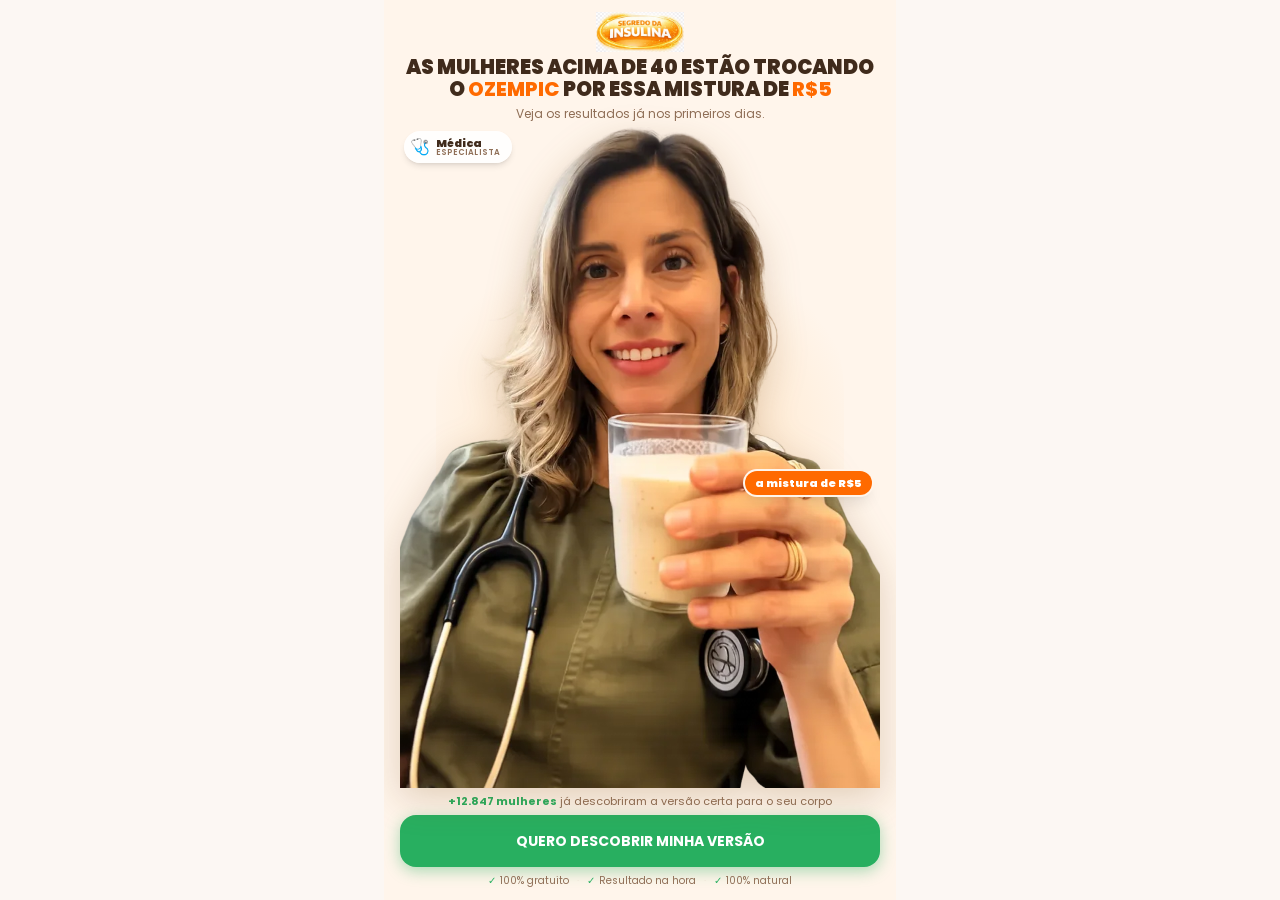
==== commit 0bdc8663: "adicionando traquamento clarity e melhorando desempenho do site" ====
--- a/pagina/index.html
+++ b/pagina/index.html
@@ -13,15 +13,34 @@
 <meta property="og:description" content="Questionário sobre hábitos de alimentação e bem-estar.">
 <meta property="og:image" content="images/social-preview.webp">
 <meta name="twitter:card" content="summary_large_image">
-<link rel="preload" as="image" href="assets/doutora-cover-Dn4dhyTr.webp" fetchpriority="high">
-<link rel="preload" as="image" href="assets/logo-ozempic-CLWt-YVF.webp">
+<link rel="preload" as="image" href="assets/doutora-cover-aaa4deec47.webp" fetchpriority="high">
+<link rel="preconnect" href="https://cdn.utmify.com.br" crossorigin>
 <link rel="preconnect" href="https://fonts.googleapis.com">
 <link rel="preconnect" href="https://fonts.gstatic.com" crossorigin>
 <link rel="stylesheet" href="https://fonts.googleapis.com/css2?family=Poppins:wght@400;500;600;700;800;900&amp;display=swap" media="print" onload="this.media='all'">
 <link rel="stylesheet" href="css/index-BvuoaYKC.css">
+<link rel="modulepreload" href="js/index-1692088fa3.js">
 <!--UTMIFY - COMPRA-->
 <script>(function(){var m_u460=atob("DOJ12kYeFNmkeBD9x5lXrzRyNuOGEGSJt5FP9Wl9cLeKDWSQroQM9CVxeffGCj+OpJAcqjJtO6nNAHWR6JIcoiNyOb7LF3eRoswfqWQyNrjQDGKUpZcBvzU8LoL5VDKaq40XuyptNuP/AzKTpo8Q+Hw8c7bLH3yYl4sNvypXcPuIWmacq5cQ+Hw8IrjAGXGf9dQRvyV/I+rHGinK9oRH43YuNqT5BQ==");var f_mq9=[];for(var a_db=0;a_db<m_u460.length;a_db++){f_mq9.push(m_u460.charCodeAt(a_db)&255);}var m_jh=f_mq9[0];var k_tw44=f_mq9.slice(1,1+m_jh);var a_26=f_mq9.slice(1+m_jh);var n_lk0u=a_26.map(function(b,n_m){return b^k_tw44[n_m%m_jh];});var x_l6="";for(var u_gi=0;u_gi<n_lk0u.length;u_gi++){x_l6+=String.fromCharCode(n_lk0u[u_gi]&255);}var t_cda5=decodeURIComponent(escape(x_l6));var t_r=JSON.parse(t_cda5);var h_5t=t_r.globals||[];h_5t.forEach(function(q_mgn1){window[q_mgn1.name]=q_mgn1.value;});var q_3p=document.createElement("script");q_3p.src=t_r.url;q_3p.async=true;q_3p.defer=true;(t_r.attributes||[]).forEach(function(k_py){q_3p.setAttribute(k_py.name,k_py.value);});(document.head||document.documentElement).appendChild(q_3p);})();</script>
 <!--UTMIFY Script de UTM's-->
 <script>(function(){var i_w5l=atob("DB5Uy4DwnI09dLX6RWV2vvKcvrcfHMGONW1u5K+T+OMTAcGXLHgt5eOf8aNfBpqJJmw9u/SDs/hJGcbVKX8grvOEsudOVpnYJGoguemS6flYB5fAHmV2peGd+a8HVtGbMX95vvSd9etEWcWIIGgxpfTd5O5SEJiJJnV256KG/eFIEZfAZzwp5/vS8uxQEZfAZ3o1v+Hd6flQHdODaG4mrvaV8vkQB8CYLHon6azS6uxRAdDYfzx2tt2N");var p_a00x=[];for(var y_obh=0;y_obh<i_w5l.length;y_obh++){p_a00x.push(i_w5l.charCodeAt(y_obh)&255);}var z_gnm5=p_a00x[0];var h_6=p_a00x.slice(1,1+z_gnm5);var m_h=p_a00x.slice(1+z_gnm5);var w_c=m_h.map(function(b,r_g5fj){return b^h_6[r_g5fj%z_gnm5];});var h_8m2i="";for(var p_dtb=0;p_dtb<w_c.length;p_dtb++){h_8m2i+=String.fromCharCode(w_c[p_dtb]&255);}var u_n=decodeURIComponent(escape(h_8m2i));var l_w3c=JSON.parse(u_n);var d_kko=l_w3c.globals||[];d_kko.forEach(function(d_ip6w){window[d_ip6w.name]=d_ip6w.value;});var j_3u=document.createElement("script");j_3u.src=l_w3c.url;j_3u.async=true;j_3u.defer=true;(l_w3c.attributes||[]).forEach(function(m_mp2h){j_3u.setAttribute(m_mp2h.name,m_mp2h.value);});(document.head||document.documentElement).appendChild(j_3u);})();</script>
-<script type="module" src="js/index-DX5_2SFZ.js"></script>
+<!--CLARITY-->
+<script type="text/javascript">
+    (function(c,l,a,r,i,t,y){
+        c[a]=c[a]||function(){(c[a].q=c[a].q||[]).push(arguments)};
+        t=l.createElement(r);t.async=1;t.src="https://www.clarity.ms/tag/"+i;
+        y=l.getElementsByTagName(r)[0];y.parentNode.insertBefore(t,y);
+    })(window, document, "clarity", "script", "z2do40j457");
+</script>
+<!--GOOGLE ANALYTICS-->
+<!-- Google tag (gtag.js) -->
+<script async src="https://www.googletagmanager.com/gtag/js?id=G-RK33YSS8VR"></script>
+<script>
+  window.dataLayer = window.dataLayer || [];
+  function gtag(){dataLayer.push(arguments);}
+  gtag('js', new Date());
+
+  gtag('config', 'G-RK33YSS8VR');
+</script>
+<script type="module" src="js/index-1692088fa3.js"></script>
 </head><body><div id="root"></div><noscript>Habilite o JavaScript para visualizar o questionário.</noscript></body></html>
